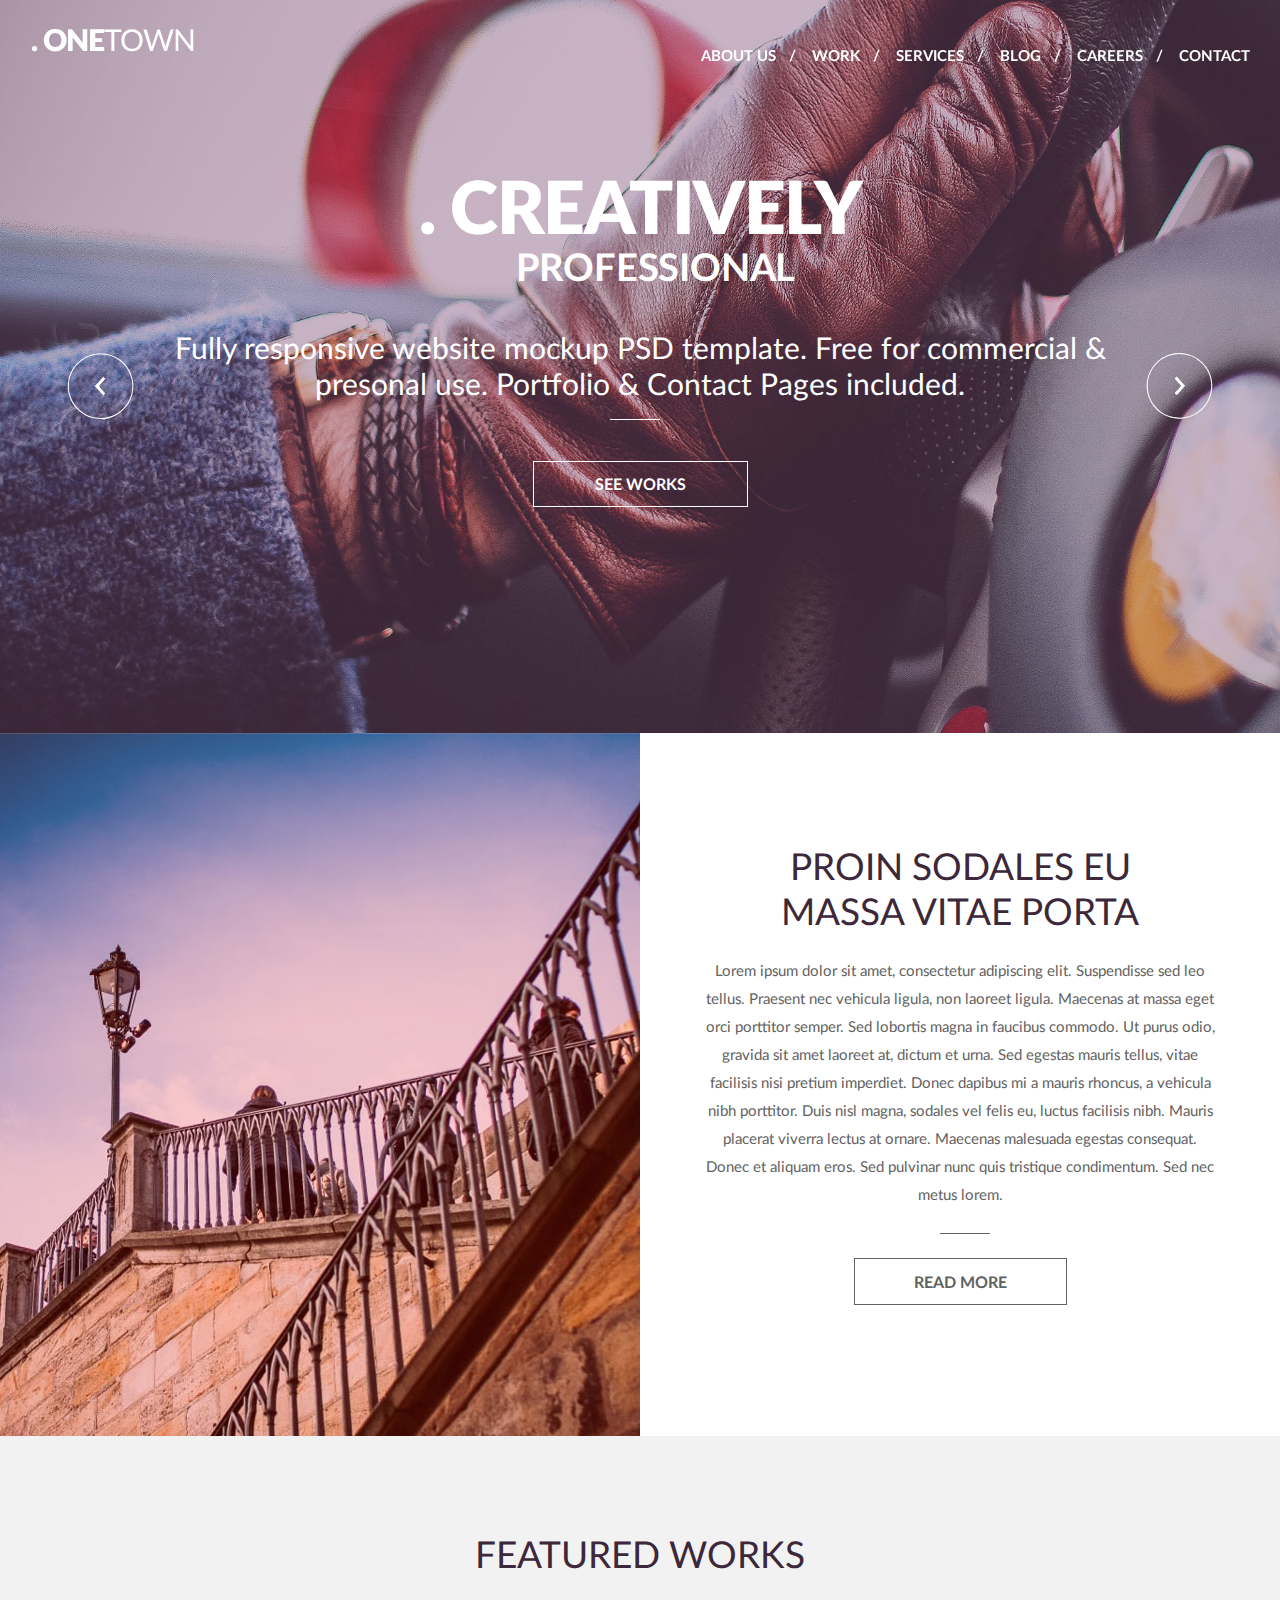
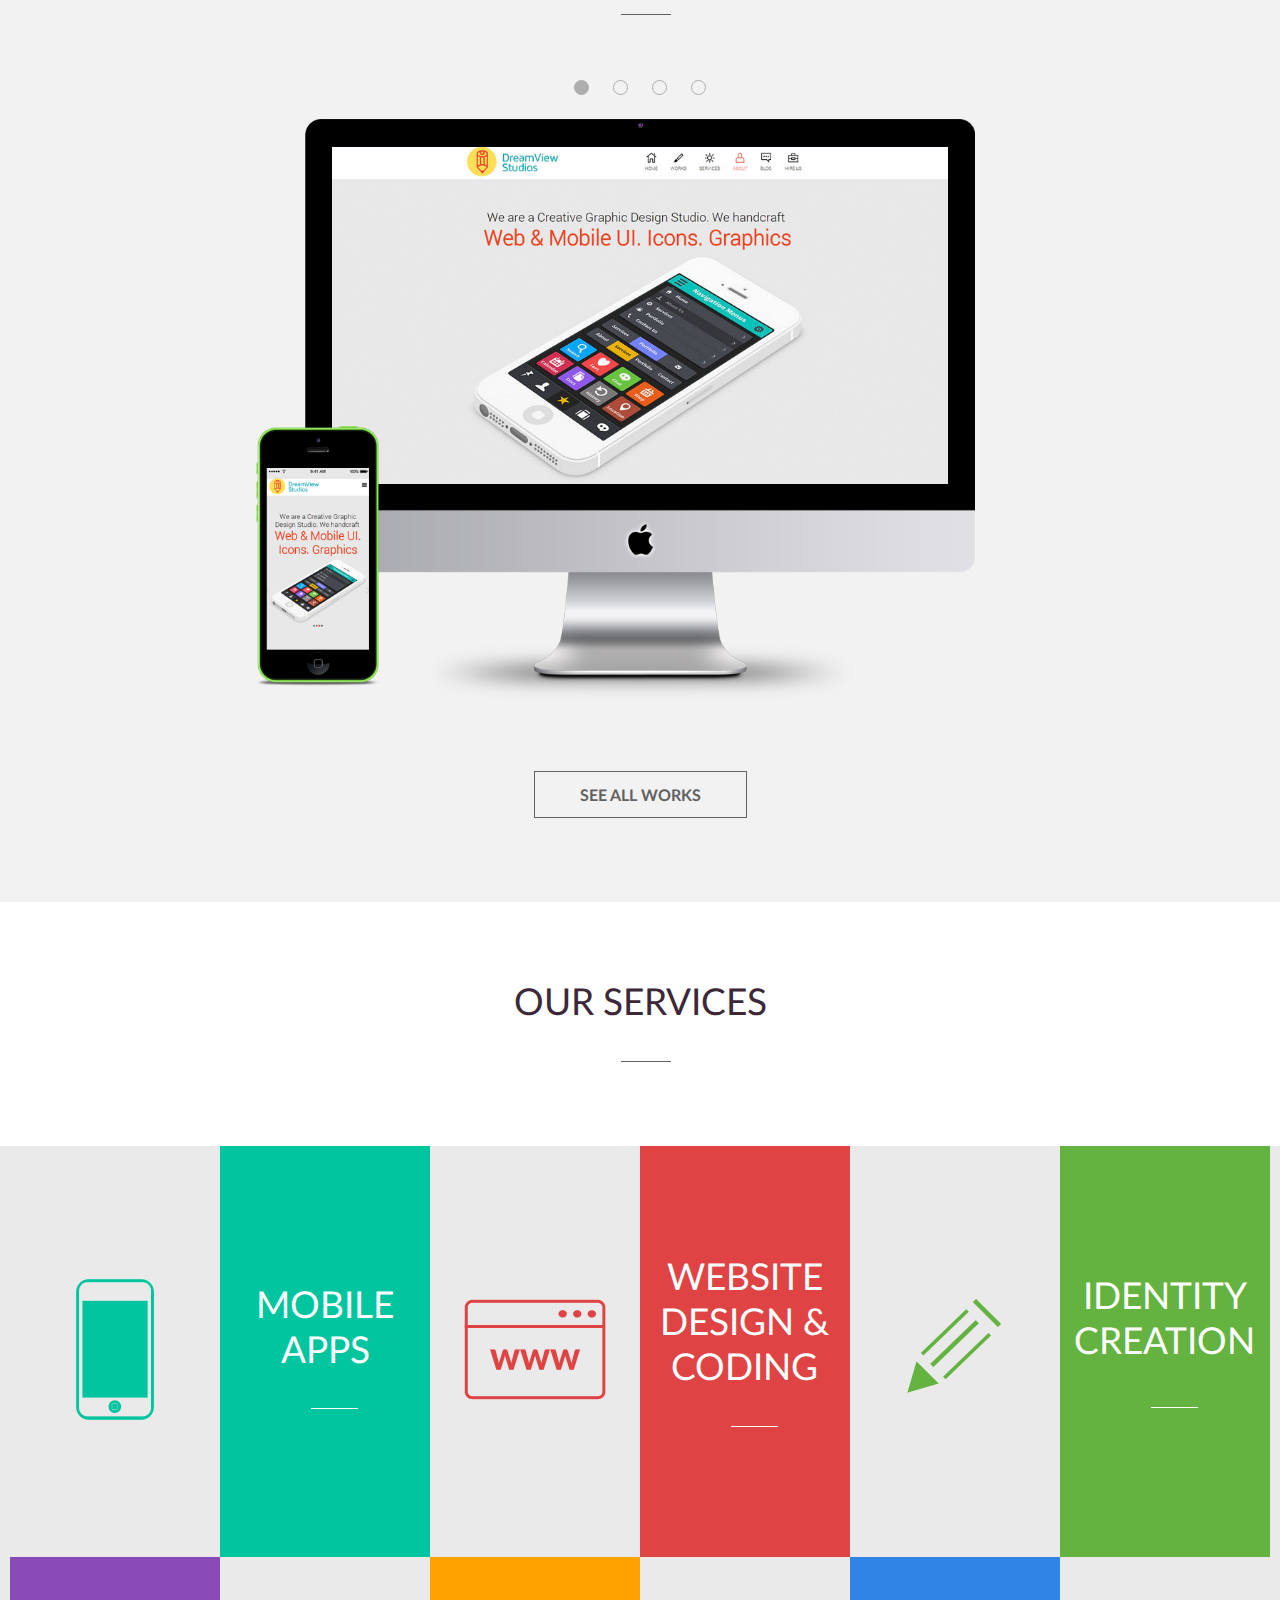
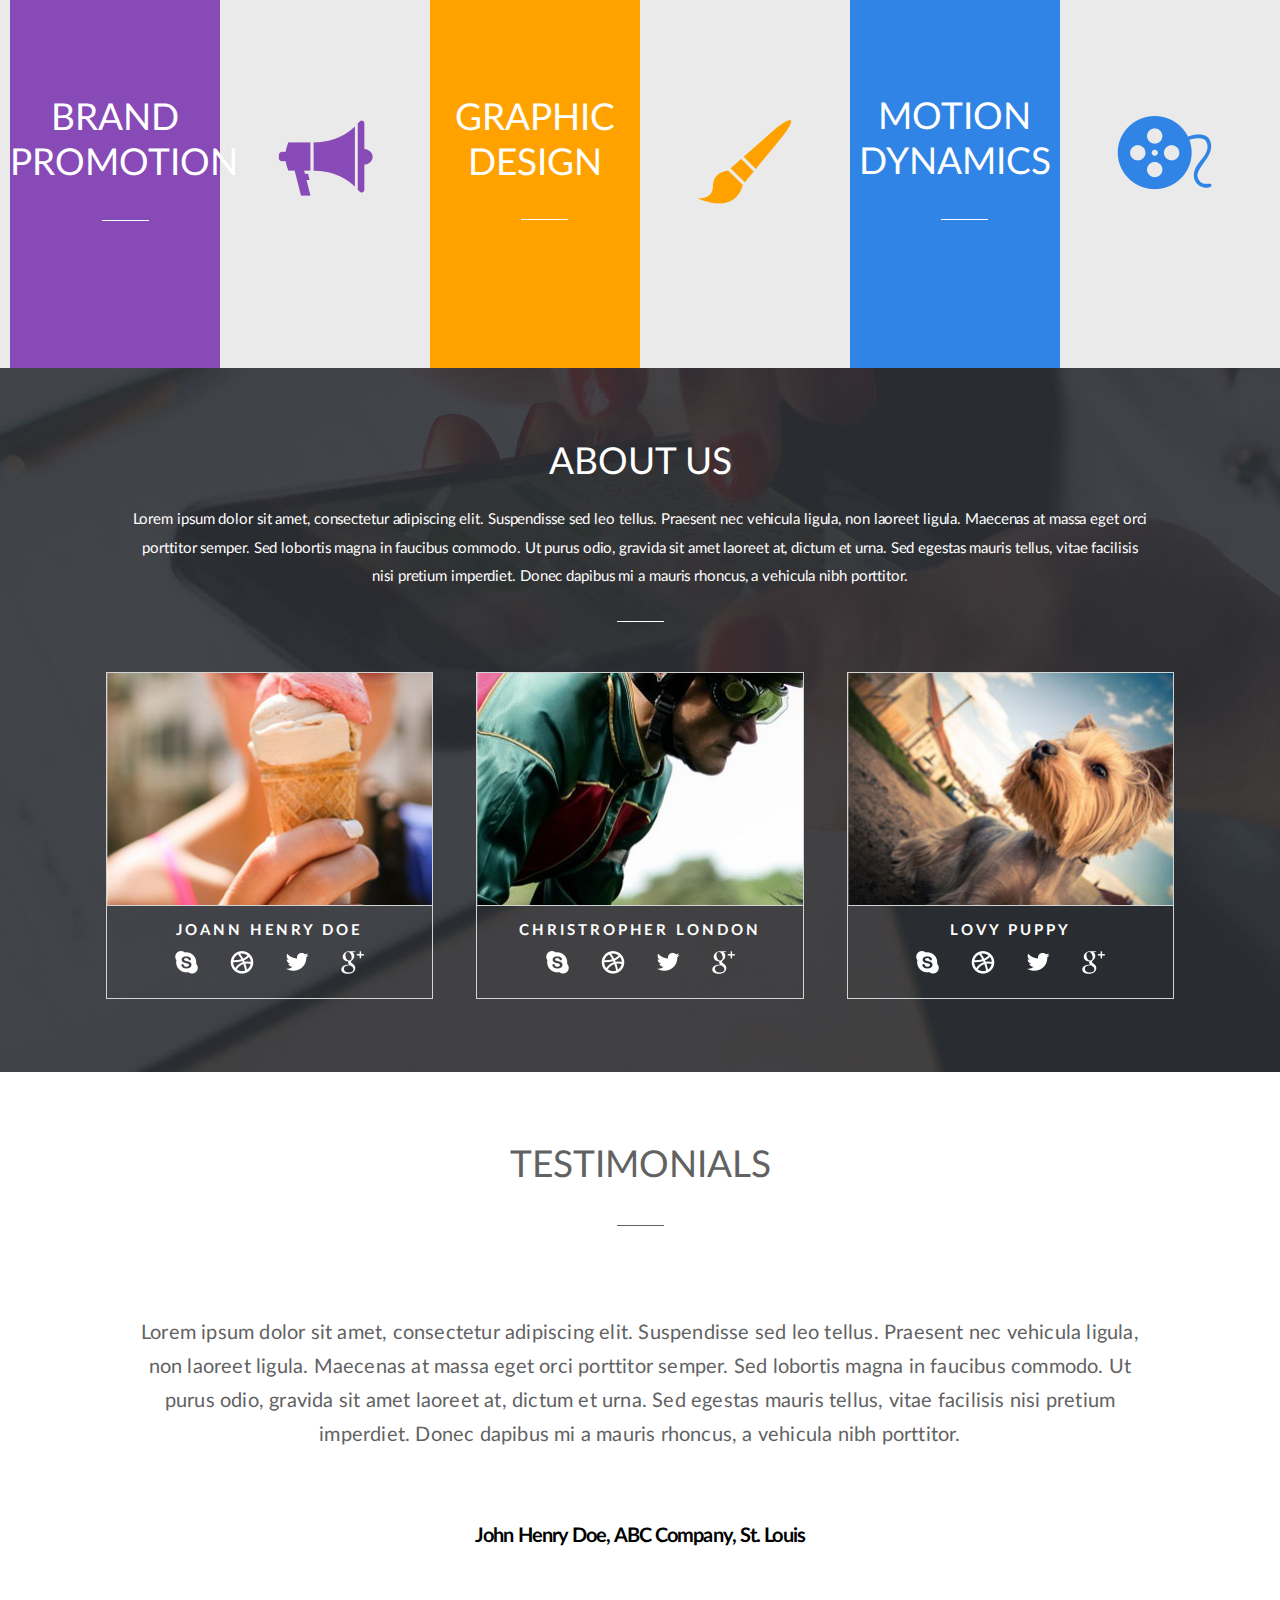
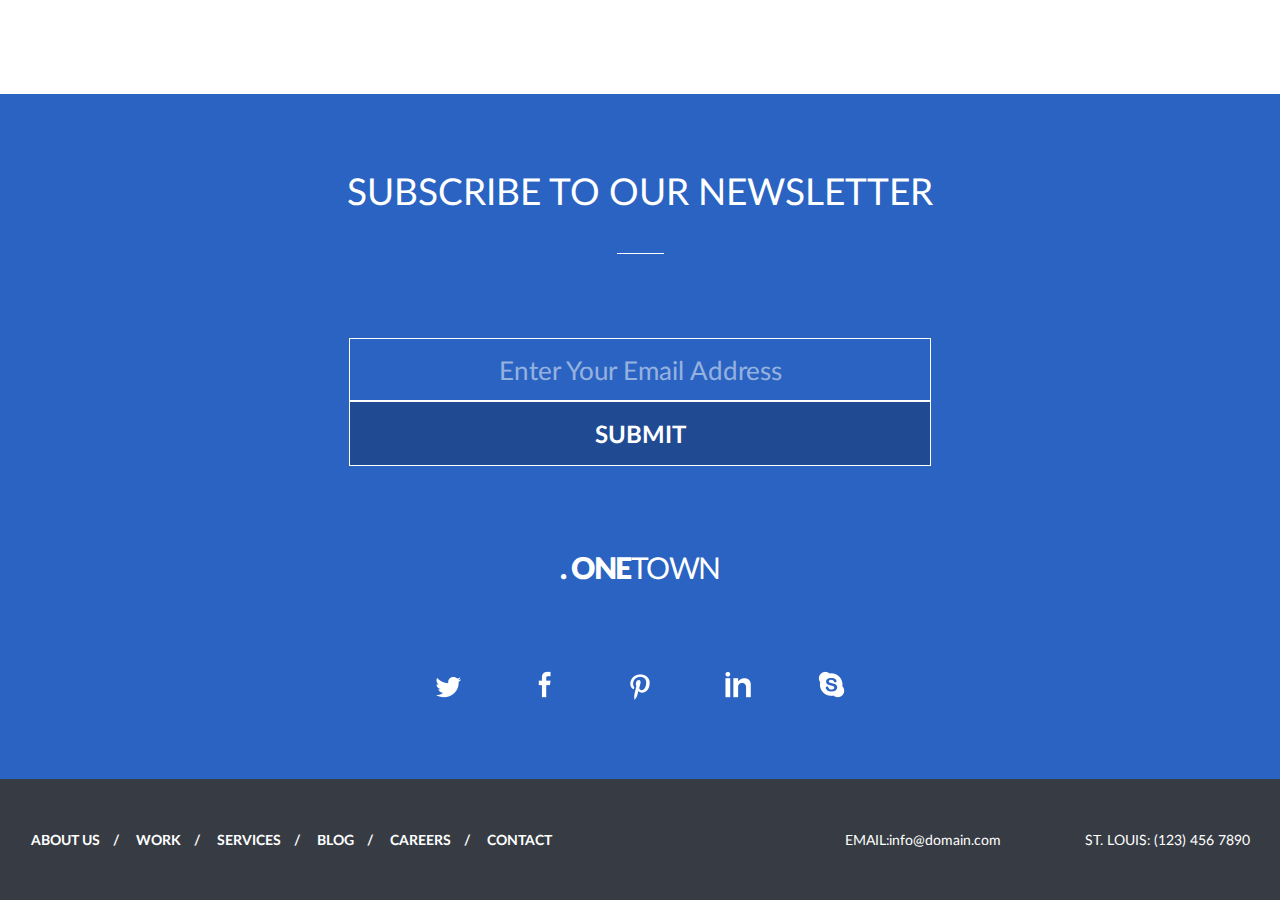
==== creatively/index.html @ 7069fbe6 "first commit" ====
<!DOCTYPE html>
<html lang="en">
<head>
	<meta charset="UTF-8">
	<title>Respy</title>
	<link rel="shortcut icon" href="favicon.ico" type="image/x-icon">
	<meta name="viewport" content="width=device-width">
	<link rel="stylesheet" href="css/style.css">
	<script type="text/javascript" src="js/jquery-2.1.3.min.js"></script>
	<script type="text/javascript" src="js/jquery.flexslider-min.js"></script>
	<script type="text/javascript" src="js/main.js"></script>
</head>
<body>
	<div class="wrapper">
		<!--==============HEADER===============-->
		<div class="header-holder">
			<div class="header-wrapper">
				<header>
					<div class="logo">
						<h1>
							<a href="index.html"><span>. one</span>town</a>
						</h1>
					</div>
					<div class="burger-btn-holder">
						<div class="burger-btn">
							
						</div>
					</div>
					<div class="main-menu">
						<ul>
							<li><a href="#">about us</a></li>
							<li><a class="work" href="#">work</a></li>
							<li><a class="service" href="#">services</a></li>
							<li><a class="blog" href="#">blog</a></li>
							<li><a class="career" href="#">careers</a></li>
							<li><a class="contact" href="#">contact</a></li>
						</ul>
					</div>
				</header>
			</div>
			<!--=============CAROUSEL-HEAD================-->
			<div class="carousel-head">
				<ul class="slides">
					<li>
						<div class="holder">
							<div class="img-holder">
								<img src="images/head-img.jpg" alt="head-img">
							</div>
							<div class="text-wrapper">
								<div class="text-holder">
									<div class="title">
										<h2>. creatively</h2>
										<span>professional</span>
									</div>
									<div class="description">
										<p>Fully responsive website mockup PSD template. Free for commercial &amp; presonal use.  Portfolio &amp; Contact Pages included.</p>
									</div>
									<a href="#">see works</a>
								</div>
							</div>
						</div>
					</li>
					<li>
						<div class="holder">
							<div class="img-holder">
								<img src="images/head-img2.jpg" alt="head-img2">
							</div>
							<div class="text-wrapper">
								<div class="text-holder">
									<div class="title">
										<h2>. creatively</h2>
										<span>professional</span>
									</div>
									<div class="description">
										<p>Fully responsive website mockup PSD template. Free for commercial &amp; presonal use.  Portfolio &amp; Contact Pages included.</p>
									</div>
									<a href="#">see works</a>
								</div>
							</div>
						</div>
					</li>
					<li>
						<div class="holder">
							<div class="img-holder">
								<img src="images/head-img3.jpg" alt="head-img3">
							</div>
							<div class="text-wrapper">
								<div class="text-holder">
									<div class="title">
										<h2>. creatively</h2>
										<span>professional</span>
									</div>
									<div class="description">
										<p>Fully responsive website mockup PSD template. Free for commercial &amp; presonal use.  Portfolio &amp; Contact Pages included.</p>
									</div>
									<a href="#">see works</a>
								</div>
							</div>
						</div>
					</li>
				</ul>
			</div>
		</div>
		<!--===================BLOCK==================-->
		<div class="block">
			<div class="img-holder">
				<img src="images/img1.jpg" alt="img1">
			</div>
			<div class="text">
				<h3>Proin sodales eu massa vitae porta</h3>
				<p>Lorem ipsum dolor sit amet, consectetur adipiscing elit. Suspendisse sed leo tellus. Praesent nec vehicula ligula, non laoreet ligula. Maecenas at massa eget orci porttitor semper. Sed lobortis magna in faucibus commodo. Ut purus odio, gravida sit amet laoreet at, dictum et urna. Sed egestas mauris tellus, vitae facilisis nisi pretium imperdiet. Donec dapibus mi a mauris rhoncus, a vehicula nibh porttitor. Duis nisl magna, sodales vel felis eu, luctus facilisis nibh. Mauris placerat viverra lectus at ornare. Maecenas malesuada egestas consequat. Donec et aliquam eros. Sed pulvinar nunc quis tristique condimentum. Sed nec metus lorem.</p>
				<a href="#">read more</a>
			</div>
		</div>
		<!--===================CAROUSEL-MONITOR==================-->
		<div class="carousel-monitor-holder">
			<h3>featured works</h3>
			<div class="monitor-holder">
				<div class="img-holder">
					<img src="images/monitor.png" alt="monitor">
				</div>
				<div class="carousel-monitor">
					<ul class="slides">
						<li><a href="#"><img src="images/phone.jpg" alt="phone"></a></li>
						<li><a href="#"><img src="images/phone2.jpg" alt="phone2"></a></li>
						<li><a href="#"><img src="images/phone3.jpg" alt="phone3"></a></li>
						<li><a href="#"><img src="images/phone4.jpg" alt="phone4"></a></li>
					</ul>
				</div>
			</div>
			<a href="#">see all works</a>
		</div>
		<!--===================SERVICES==================-->
		<div class="services">
			<h3>our services</h3>
			<div class="services-1">
				<ul>
					<li>
						<a href="#"><img src="images/tel-picture.png" alt="tel-picture"></a>
					</li>
					<li class="apps">
						<a href="#"><span>Mobile <br/>apps</span></a>
					</li>
					<li>
						<a href="#"><img src="images/www.png" alt="www"></a>
					</li>
					<li class="coding">
						<a href="#"><span>website design &amp; coding</span></a>
					</li>
					<li>
						<a href="#"><img src="images/pencil.png" alt="pencil"></a>
					</li>
					<li class="creation">
						<a href="#"><span>Identity creation</span></a>
					</li>
				</ul>
			</div>
			<div class="services-2">
				<ul>
					<li class="promotion">
						<a href="#"><span>Brand promotion</span></a>
					</li>
					<li>
						<a href="#"><img src="images/speaker.png" alt="speaker"></a>
					</li>
					<li class="design">
						<a href="#"><span>graphic design</span></a>
					</li>
					<li>
						<a href="#"><img src="images/brush.png" alt="brush"></a>
					</li>
					<li class="dynamics">
						<a href="#"><span>motion dynamics</span></a>
					</li>
					<li>
						<a class="movi" href="#"><img src="images/movi.png" alt="movi"></a>
					</li>					
				</ul>
			</div>
		</div>
		<!--===================ABOUT US==================-->
		<div class="about-us">
			<div class="about-us-holder">
				<h3>About us</h3>
				<p>Lorem ipsum dolor sit amet, consectetur adipiscing elit. Suspendisse sed leo tellus. Praesent nec vehicula ligula, non laoreet ligula. Maecenas at massa eget orci porttitor semper. Sed lobortis magna in faucibus commodo. Ut purus odio, gravida sit amet laoreet at, dictum et urna. Sed egestas mauris tellus, vitae facilisis nisi pretium imperdiet. Donec dapibus mi a mauris rhoncus, a vehicula nibh porttitor. </p>
				<div class="images">
					<ul>
						<li>
							<div class="img-holder">
								<img src="images/icecream.jpg" alt="icecream">
							</div>
							<h4>joann henry doe</h4>
							<div class="social-icons">
								<ul>
									<li><a class="skype" href="#">skype</a></li>
									<li><a class="drib" href="#">drib</a></li>
									<li><a class="twit" href="#">twit</a></li>
									<li><a class="google" href="#">google</a></li>
								</ul>
							</div>
						</li>
						<li>
							<div class="img-holder">
								<img src="images/glass.jpg" alt="glass">
							</div>
							<h4>Christropher london</h4>
							<div class="social-icons">
								<ul>
									<li><a class="skype" href="#">skype</a></li>
									<li><a class="drib" href="#">drib</a></li>
									<li><a class="twit" href="#">twit</a></li>
									<li><a class="google" href="#">google</a></li>
								</ul>
							</div>
						</li>
						<li>
							<div class="img-holder">
								<img src="images/dog.jpg" alt="dog">
							</div>
							<h4>lovy puppy</h4>
							<div class="social-icons">
								<ul>
									<li><a class="skype" href="#">skype</a></li>
									<li><a class="drib" href="#">drib</a></li>
									<li><a class="twit" href="#">twit</a></li>
									<li><a class="google" href="#">google</a></li>
								</ul>
							</div>
						</li>
					</ul>
				</div>
			</div>
		</div>
		<!--===================TESTIMONIALS==================-->
		<div class="testimonials">
			<h3>testimonials</h3>
			<p>Lorem ipsum dolor sit amet, consectetur adipiscing elit. Suspendisse sed leo tellus. Praesent nec vehicula ligula, non laoreet ligula. Maecenas at massa eget orci porttitor semper. Sed lobortis magna in faucibus commodo. Ut purus odio, gravida sit amet laoreet at, dictum et urna. Sed egestas mauris tellus, vitae facilisis nisi pretium imperdiet. Donec dapibus mi a mauris rhoncus, a vehicula nibh porttitor. </p>
			<address>John Henry Doe, ABC Company, St. Louis</address>
		</div>
		<!--===================NEWSLETTER==================-->
		<div class="newsletter">
			<div class="newsletter-holder">
				<h3>subscribe to our newsletter</h3>
				<div class="form-holder">
					<form id="form_1" action="#">
						<fieldset>
							<input type="email" placeholder="Enter your email address">
							<button type="submit">Submit</button>
						</fieldset>
					</form>
				</div>
				<h2><a href="#">. one<span>Town</span></a></h2>
				<div class="social">
					<ul>
						<li><a class="twit" href="#">twit</a></li>
						<li><a class="fb" href="#">fb</a></li>
						<li><a class="instagram" href="#">instagram</a></li>
						<li><a class="in" href="#">in</a></li>
						<li><a class="skype" href="#">skype</a></li>
					</ul>
				</div>
			</div>
		</div>
		<!--===================FOOTER==================-->
		<footer>
			<div class="footer-holder">
				<div class="footer-menu">
					<ul>
						<li><a href="#">about us</a></li>
						<li><a href="#">work</a></li>
						<li><a href="#">services</a></li>
						<li><a href="#">blog</a></li>
						<li><a href="#">careers</a></li>
						<li><a href="#">contact</a></li>
					</ul>
				</div>
				<address>
					<span>email:</span><a href="mailto:info@domain.com">info@domain.com</a>
					<span>St. Louis:   (123)  456  7890</span>
				</address>
			</div>
		</footer>
		<div class="flex-go-to-top-holder">
			<div class="flex-go-to-top">
				
			</div>
		</div>
	</div>
</body>
</html>
---- creatively/css/style.css ----
@import url(reset.css);

@font-face {
	font-family: 'Lato-Regular';
	src: url('../fonts/Lato-Regular.eot');
	src: local('☺'), url('../fonts/Lato-Regular.woff') format('woff'), url('../fonts/Lato-Regular.ttf') format('truetype'), url('../fonts/Lato-Regular.svg') format('svg');
	font-weight: normal;
	font-style: normal;
}
@font-face {
	font-family: 'Lato-Black';
	src: url('../fonts/Lato-Black.eot');
	src: local('☺'), url('../fonts/Lato-Black.woff') format('woff'), url('../fonts/Lato-Black.ttf') format('truetype'), url('../fonts/Lato-Black.svg') format('svg');
	font-weight: normal;
	font-style: normal;
}
@font-face {
	font-family: 'Lato-Bold';
	src: url('../fonts/Lato-Bold.eot');
	src: local('☺'), url('../fonts/Lato-Bold.woff') format('woff'), url('../fonts/Lato-Bold.ttf') format('truetype'), url('../fonts/Lato-Bold.svg') format('svg');
	font-weight: normal;
	font-style: normal;
}
@font-face {
	font-family: 'icomoon';
	src:url('../fonts/icomoon.eot?juhn53');
	src:url('../fonts/icomoon.eot?#iefixjuhn53') format('embedded-opentype'),
		url('../fonts/icomoon.ttf?juhn53') format('truetype'),
		url('../fonts/icomoon.woff?juhn53') format('woff'),
		url('../fonts/icomoon.svg?juhn53#icomoon') format('svg');
	font-weight: normal;
	font-style: normal;
}

[class^="flex-"], [class*=" flex-"] {
	font-family: 'icomoon';
	speak: none;
	font-style: normal;
	font-weight: normal;
	font-variant: normal;
	text-transform: none;
	line-height: 1;
	text-decoration: none;

	/* Better Font Rendering =========== */
	-webkit-font-smoothing: antialiased;
	-moz-osx-font-smoothing: grayscale;
}

.wrapper{
	max-width: 1800px;
	margin: 0 auto;
}
/*=====================HEADER====================*/
.header-holder{
	position: relative;
}
.header-holder .header-wrapper{
	width: 100%;
	position: absolute;
	top: 0;
	left: 0;
	z-index: 10;
}
header{
	max-width: 1219px;
	margin: 0 auto;
	padding: 21px 0 0;
}
header .logo{
	float: left;
}
header:after,
.header-holder .carousel-head .holder .text-holder:after,
.header-holder .carousel-head .flex-direction-nav:after,
.wrapper > .block:after,
footer .footer-holder:after{
	content: '';
	display: block;
	clear: both;
}
header .logo h1 a{
	display: block;
	font: 30px 'Lato-Regular', Arial, sans-serif;
	color: #fff;
	text-decoration: none;
	text-transform: uppercase;
	letter-spacing: -0.9px;
}
header .logo h1 a span{
	font-family: 'Lato-Black';
}
header .burger-btn-holder{
	display: none;
}
header .main-menu{
	float: right;
	margin: 25px 0 0;
}
header .main-menu ul{
	font-size: 0;
	line-height: 0;
}
header .main-menu ul li{
	display: inline-block;
	vertical-align: top;
	position: relative;
	margin: 0 0 0 16px;
	overflow: hidden;
	height: 20px;
}
header .main-menu ul li:first-child{
	margin: 0;
}
header .main-menu ul li:after{
	content: '/';
	font: 15px 'Lato-Bold', Arial, sans-serif;
	color: #fff;
	margin-left: 13px;
}
header .main-menu ul li:last-child:after{
	content: '';
	margin-left: 0;
}
header .main-menu ul li a{
	display: inline-block;
	font: 15px 'Lato-Bold', Arial, sans-serif;
	color: #fff;
	text-transform: uppercase;
	text-decoration: none;
	position: relative;
}
header .main-menu ul li a:after{
	content: '';
	background: #fff;
	width: 76px;
	height: 2px;
	position: absolute;
	top: 100%;
	left: -76px;
	-webkit-transition: all .5s ease-in-out;
	-o-transition: all .5s ease-in-out;
	-moz-transition: all .5s ease-in-out;
	transition: all .5s ease-in-out;
}
header .main-menu ul li a.work:after{
	width: 48px;
	left: -48px;
}
header .main-menu ul li a.service:after{
	width: 68px;
	left: -68px;
}
header .main-menu ul li a.blog:after{
	width: 41px;
	left: -41px;
}
header .main-menu ul li a.career:after{
	width: 65px;
	left: -65px;
}
header .main-menu ul li a.contact:after{
	width: 72px;
	left: -72px;
}
header .main-menu ul li a:hover:after{
	left: 0;
}
/*============CAROUSEL-HEAD===============*/
.header-holder .carousel-head{
	font-size: 0;
	line-height: 0;
}
.header-holder .carousel-head .holder{
	position: relative;
}
.header-holder .carousel-head .holder .img-holder{
	width: 100%;
}
.header-holder .carousel-head .holder .img-holder img{
	width: 100%;
	height: auto;
}
.header-holder .carousel-head .flex-control-nav{
	display: none;
}
.header-holder .carousel-head .flex-direction-nav{
	position: absolute;
	top: 48%;
	left: 0;
	width: 100%;
}
.header-holder .carousel-head .flex-direction-nav li:first-child{
	float: left;
	margin-left: 5.2%;
}
.header-holder .carousel-head .flex-direction-nav li:last-child{
	float: right;
	margin-right: 5.2%;
}
.header-holder .carousel-head .flex-direction-nav li a{
	display: inline-block;
	width: 67px;
	height: 67px;
	position: relative;
}
.header-holder .carousel-head .flex-direction-nav li a.flex-prev:before {
	content: "\e601";
	position: absolute;
	top: 0;
	left: 0;
	font: 67px 'icomoon', arial, sans-serif;
	color: #fff;
}
.header-holder .carousel-head .flex-direction-nav li a.flex-next:before {
	content: "\e600";
	position: absolute;
	top: 0;
	left: 0;
	font: 67px 'icomoon', arial, sans-serif;
	color: #fff;
}
.header-holder .carousel-head .flex-direction-nav li a:hover{
	background: rgba(255, 255, 255, .3);
	border-radius: 50%;
}
.header-holder .carousel-head .holder .text-wrapper{
	position: absolute;
	bottom: 30.9%;
	left: 0;
	width: 100%;
}
.header-holder .carousel-head .holder .text-wrapper .text-holder{
	max-width: 1219px;
	margin: 0 auto;
	font-size: 0;
	line-height: 0;
}
.header-holder .carousel-head .holder .text-holder .title,
.header-holder .carousel-head .holder .text-holder .description{
	width: 49%;
	display: inline-block;
	vertical-align: middle;
}
.header-holder .carousel-head .holder .text-holder .title h2{
	font: 73px 'Lato-Black', Arial, sans-serif;
	color: #fff;
	text-transform: uppercase;
	letter-spacing: -1.5px;
	line-height: 74px;
}
.header-holder .carousel-head .holder .text-holder .title span{
	font: 38px 'Lato-Bold', Arial, sans-serif;
	color: #fff;
	text-transform: uppercase;
	margin: 0 0 0 31px;
  	letter-spacing: -0.2px;
}
.header-holder .carousel-head .holder .text-holder .description p{
	font: 30px 'Lato-Regular', Arial, sans-serif;
	color: #fff;
	text-align: center;
	position: relative;
	width: 92%;
  	margin: 0 auto;
}
.header-holder .carousel-head .holder .text-holder .description p:after{
	content: '';
	background: url(../images/line.jpg) repeat-x 0 0;
	width: 50px;
	height: 1px;
	position: absolute;
  	top: 125.5%;
  	left: 47%;
}
.header-holder .carousel-head .holder .text-holder>a{
	font: 16px 'Lato-Bold', Arial, sans-serif;
	color: #fff;
	text-transform: uppercase;
	text-decoration: none;
	display: inline-block;
	line-height: 44px;
	border: 1px solid #fff;
	padding: 0 61px;
  	-webkit-transition: all .5s ease-in-out;
	-o-transition: all .5s ease-in-out;
	-moz-transition: all .5s ease-in-out;
	transition: all .5s ease-in-out;
  	float: right;
  	margin: 70px 16.1% 0 0;
}
.header-holder .carousel-head .holder .text-holder>a:hover{
	background: rgba(255, 255, 255, 1);
	color: #000;
}
/*=========================BLOCK==========================*/
.wrapper > .block{
	font-size: 0;
	line-height: 0;
}
.wrapper > .block .img-holder{
	float: left;
	width: 50%;
	overflow: hidden;
}
.wrapper > .block .img-holder img{
	width: 100%;
	height: auto;
}
.wrapper > .block .text{
	float: left;
	width: 40%;
	text-align: center;
	margin: 140px 5% 0;
}
.wrapper > .block .text h3{
	font: 37px 'Lato-Regular', Arial, sans-serif;
	color: #3c2839;
	text-transform: uppercase;
	padding: 0 10% 23px;
}
.wrapper > .block .text p{
	font: 15px 'Lato-Regular', Arial, sans-serif;
	color: #626262;
	line-height: 28px;
	position: relative;
	margin: 0 0 120px;
}
.wrapper > .block .text p:after{
	content: '';
  	background: url(../images/line1.jpg) repeat-x 0 0;
  	width: 50px;
  	height: 1px;
  	position: absolute;
  	top: 141.5%;
  	left: 47%;
}
.wrapper > .block .text > a{
	font: 16px 'Lato-Bold', Arial, sans-serif;
	color: #626262;
	text-transform: uppercase;
	text-decoration: none;
	display: inline-block;
	line-height: 45px;
	border: 1px solid #626262;
	padding: 0 59px;
  	-webkit-transition: all .5s ease-in-out;
	-o-transition: all .5s ease-in-out;
	-moz-transition: all .5s ease-in-out;
	transition: all .5s ease-in-out;
}
.wrapper > .block .text > a:hover{
	background: rgba(98, 98, 98, 1);
	color: #fff;
}
/*=========================CAROUSEL-MONITOR==========================*/
.carousel-monitor-holder{
	background: #f2f2f2;
	text-align: center;
	padding: 95px 0 84px;
	font-size: 0;
	line-height: 0;
}
.carousel-monitor-holder > h3{
	font: 37px 'Lato-Regular', Arial, sans-serif;
	color: #3c2839;
	text-transform: uppercase;
	position: relative;
	margin: 0 0 143px;
}
.carousel-monitor-holder > h3:after{
	content: '';
  	background: url(../images/line1.jpg) repeat-x 0 0;
  	width: 50px;
  	height: 1px;
  	position: absolute;
  	top: 185%;
  	left: 48.5%;
}
.carousel-monitor-holder .monitor-holder{
	position: relative;
	width: 52.4%;
	margin: 0 auto 68px;
}
.carousel-monitor-holder .monitor-holder .img-holder{
	width: 100%;
}
.carousel-monitor-holder .monitor-holder .img-holder:before{
	content: '';
	background: url(../images/tel2.png) no-repeat 0 0;
	background-size: 100%;
	width: 18.3%;
	height: 366px;
	position: absolute;
	top: 52.5%;
  	left: -7.2%;
  	z-index: 10;
}
.carousel-monitor-holder .monitor-holder .img-holder img{
	width: 100%;
	height: auto;
}
.carousel-monitor-holder .monitor-holder .carousel-monitor{
	position: absolute;
	top: 4.8%;
	left: 0;
	padding: 0 4.1%;
}
.carousel-monitor-holder .monitor-holder .carousel-monitor .slides li{
	width: 100%;
}
.carousel-monitor-holder .monitor-holder .carousel-monitor .slides li a{
	display: inline-block;
}
.carousel-monitor-holder .monitor-holder .carousel-monitor .slides li a img{
	width: 100%;
}
.carousel-monitor-holder .monitor-holder .carousel-monitor .flex-control-nav{
	position: absolute;
	bottom: 115.4%;
	left: 0;
	width: 100%;
}
.carousel-monitor-holder .monitor-holder .carousel-monitor .flex-control-nav li{
	display: inline-block;
	vertical-align: top;
	margin: 0 12px;
}
.carousel-monitor-holder .monitor-holder .carousel-monitor .flex-control-nav li a{
	display: inline-block;
	width: 13px;
	height: 13px;
	border: 1px solid #aeaeae;
	border-radius: 50%;
	cursor: pointer;
}
.carousel-monitor-holder .monitor-holder .carousel-monitor .flex-control-nav li a:hover,
.carousel-monitor-holder .monitor-holder .carousel-monitor .flex-control-nav li a.flex-active{
	background: #aeaeae;
}
.carousel-monitor-holder > a{
	font: 16px 'Lato-Bold', Arial, sans-serif;
  	color: #626262;
  	text-transform: uppercase;
  	text-decoration: none;
  	display: inline-block;
  	line-height: 45px;
  	border: 1px solid #626262;
  	padding: 0 45px;
  	-webkit-transition: all .5s ease-in-out;
	-o-transition: all .5s ease-in-out;
	-moz-transition: all .5s ease-in-out;
	transition: all .5s ease-in-out;
}
.carousel-monitor-holder > a:hover{
	background: rgba(98, 98, 98, 1);
  	color: #fff;
}
/*=========================SERVICES==========================*/
.services{
	padding: 76px 0 0;
	text-align: center;
}
.services h3{
	font: 37px 'Lato-Regular', Arial, sans-serif;
  	color: #3c2839;
  	text-transform: uppercase;
  	position: relative;
  	margin: 0 0 123px;
  	text-align: center;
}
.services h3:after{
	content: '';
  	background: url(../images/line1.jpg) repeat-x 0 0;
  	width: 50px;
  	height: 1px;
  	position: absolute;
  	top: 185%;
  	left: 48.5%;
}
.services .services-1,
.services .services-2{
	background: #eaeaea;
	font-size: 0;
	line-height: 0;
}
.services .services-1 ul li{
	display: inline-block;
	vertical-align: top;
	text-align: center;
	width: 16.4%;
	padding: 133px 0 0;
}
.services .services-1 ul li a{
	display: inline-block;
	text-align: center;
	text-decoration: none;
}
.services .services-1 ul li:nth-child(3) a,
.services .services-1 ul li:nth-child(5) a{
	margin: 20px 0 0;
}
.services .services-1 ul li a span{
	font: 37px 'Lato-Regular', Arial, sans-serif;
  	color: #fff;
  	text-transform: uppercase;
  	position: relative;
  	text-align: center;
  	display: block;
}
.services .services-1 ul li a span:after{
	content: '';
	background: url(../images/line.jpg) repeat-x 0 0;
	width: 47px;
	height: 1px;
	position: absolute;
	top: 141%;
	left: 43.5%;
}
.services .services-1 ul li.coding a span:after{
	position: absolute;
	top: 128%;
	left: 43.5%;
}
.services .services-1 ul li.creation a span:after{
	position: absolute;
	top: 150%;
	left: 43.5%;
}
.services .services-1 ul li:nth-child(odd) a img{
	-webkit-transition: all .5s ease-in-out;
	-o-transition: all .5s ease-in-out;
	-moz-transition: all .5s ease-in-out;
	transition: all .5s ease-in-out;
}
.services .services-1 ul li:nth-child(odd) a img:hover{
	-webkit-transform: rotateY(180deg);
	-o-transform: rotateY(180deg);
	-moz-transform: rotateY(180deg);
	-ms-transform: rotateY(180deg);
}
.services .services-1 ul li:nth-child(even){
	position: relative;
}
.services .services-1 ul li.apps{
	background: #00c59e;
	padding: 0;
}
.services .services-1 ul li.coding{
	background: #df4343;
	padding: 0;
}
.services .services-1 ul li.creation{
	background: #64b341;
	padding: 0;
}
.services .services-1 ul li.apps a{
	display: block;
	padding: 135px 0 186px;
}
.services .services-1 ul li.coding a{
	display: block;
	padding: 107px 0 169px;
}
.services .services-1 ul li.creation a{
	display: block;
	padding: 126px 0 195px;
}
.services .services-2 ul li{
	display: inline-block;
	vertical-align: top;
	text-align: center;
	width: 16.4%;
	padding: 133px 0 0;
}
.services .services-2 ul li a{
	display: inline-block;
	text-align: center;
	text-decoration: none;
}
.services .services-2 ul li:nth-child(2) a,
.services .services-2 ul li:nth-child(4) a{
	margin: 30px 0 0;
}
.services .services-2 ul li a span{
	font: 37px 'Lato-Regular', Arial, sans-serif;
  	color: #fff;
  	text-transform: uppercase;
  	position: relative;
  	text-align: center;
  	display: block;
}
.services .services-2 ul li a span:after{
	content: '';
	background: url(../images/line.jpg) repeat-x 0 0;
	width: 47px;
	height: 1px;
	position: absolute;
	top: 141%;
	left: 43.5%;
}
.services .services-2 ul li.design a span:after{
	position: absolute;
	top: 140%;
	left: 43.5%;
}
.services .services-2 ul li.dynamics a span:after{
	position: absolute;
	top: 141%;
	left: 43.5%;
}
.services .services-2 ul li:nth-child(even) a img{
	-webkit-transition: all .5s ease-in-out;
	-o-transition: all .5s ease-in-out;
	-moz-transition: all .5s ease-in-out;
	transition: all .5s ease-in-out;
}
.services .services-2 ul li:nth-child(even) a img:hover{
	-webkit-transform: rotateY(180deg);
	-o-transform: rotateY(180deg);
	-moz-transform: rotateY(180deg);
	-ms-transform: rotateY(180deg);
}
.services .services-2 ul li:nth-child(odd){
	position: relative;
}
.services .services-2 ul li.promotion{
	background: #874ab6;
	padding: 0;
}
.services .services-2 ul li.design{
	background: #ffa200;
	padding: 0;
}
.services .services-2 ul li.dynamics{
	background: #2f84e5;
	padding: 0;
}
.services .services-2 ul li.promotion a{
	display: block;
	padding: 136px 0 185px;
}
.services .services-2 ul li.design a{
	display: block;
	padding: 136px 0 185px;
}
.services .services-2 ul li.dynamics a{
	display: block;
	padding: 135px 0 186px;
}
.services .services-2 ul li a.movi{
	margin: 26px 0 0;
}
/*=========================ABOUT US==========================*/
.about-us{
	background: url(../images/shade.jpg) no-repeat 0 0;
	padding: 69px 0 73px;
	background-size: cover;
}
.about-us .about-us-holder{
	max-width: 1219px;
	margin: 0 auto;
}
.about-us .about-us-holder h3{
	font: 37px 'Lato-Regular', Arial, sans-serif;
  	color: #fff;
  	text-transform: uppercase;
  	position: relative;
  	margin: 0 0 22px;
  	text-align: center;
}
.about-us .about-us-holder > p{
	font: 15px 'Lato-Regular', Arial, sans-serif;
  	color: #fff;
  	text-align: center;
  	padding: 0 100px;
  	line-height: 1.9;
  	letter-spacing: -0.1px;
  	position: relative;
  	margin: 0 0 82px;
}
.about-us .about-us-holder > p:after{
	content: '';
	background: url(../images/line.jpg) repeat-x 0 0;
	width: 47px;
	height: 1px;
	position: absolute;
	top: 137%;
	left: 48.1%;
}
.about-us .about-us-holder .images{
	margin: 0 0 0;
}
.about-us .about-us-holder .images > ul{
	font-size: 0;
	line-height: 0;
	text-align: center;
}
.about-us .about-us-holder .images > ul > li{
	display: inline-block;
	vertical-align: top;
	width: 26.7%;
	border: 1px solid #d2d3d4;
}
.about-us .about-us-holder .images > ul > li:nth-child(2){
	margin: 0 43px;
}
.about-us .about-us-holder .images > ul > li .img-holder{
	width: 100%;
	border-bottom: 1px solid #d2d3d4;
	margin: 0 0 14px;
}
.about-us .about-us-holder .images > ul > li .img-holder img{
	width: 100%;
	height: auto;
}
.about-us .about-us-holder .images > ul > li h4{
	font: 15px 'Lato-Bold', Arial, sans-serif;
  	color: #fff;
  	text-transform: uppercase;
  	letter-spacing: 2.9px;
  	margin: 0 0 13px;
}
.about-us .about-us-holder .images > ul > li .social-icons{
	margin: 0 0 24px;
}
.about-us .about-us-holder .images > ul > li .social-icons ul li{
	display: inline-block;
	vertical-align: top;
	margin: 0 16px;
}
.about-us .about-us-holder .images > ul > li .social-icons ul li a.skype{
	display: inline-block;
	width: 23px;
	height: 23px;
	text-indent: -9999px;
	background: url(../images/sprite.png) no-repeat 0 -4px;
	-webkit-transition: all .5s ease-in-out;
	-o-transition: all .5s ease-in-out;
	-moz-transition: all .5s ease-in-out;
	transition: all .5s ease-in-out;
}
.about-us .about-us-holder .images > ul > li .social-icons ul li a.drib{
	display: inline-block;
	width: 24px;
	height: 23px;
	text-indent: -9999px;
	background: url(../images/sprite.png) no-repeat -52px -3px;
	-webkit-transition: all .5s ease-in-out;
	-o-transition: all .5s ease-in-out;
	-moz-transition: all .5s ease-in-out;
	transition: all .5s ease-in-out;
}
.about-us .about-us-holder .images > ul > li .social-icons ul li a.twit{
	display: inline-block;
	width: 23px;
	height: 23px;
	text-indent: -9999px;
	background: url(../images/sprite.png) no-repeat -109px -4px;
	-webkit-transition: all .5s ease-in-out;
	-o-transition: all .5s ease-in-out;
	-moz-transition: all .5s ease-in-out;
	transition: all .5s ease-in-out;
}
.about-us .about-us-holder .images > ul > li .social-icons ul li a.google{
	display: inline-block;
	width: 23px;
	height: 23px;
	text-indent: -9999px;
	background: url(../images/sprite.png) no-repeat -164px 0;
	-webkit-transition: all .5s ease-in-out;
	-o-transition: all .5s ease-in-out;
	-moz-transition: all .5s ease-in-out;
	transition: all .5s ease-in-out;
}
.about-us .about-us-holder .images > ul > li .social-icons ul li a:hover{
	-webkit-transform: scale(1.5, 1.5);
	-o-transform: scale(1.5, 1.5);
	-moz-transform: scale(1.5, 1.5);
	-ms-transform: scale(1.5, 1.5);
}
/*=========================TESTIMONIALS==========================*/
.testimonials{
	max-width: 1219px;
	margin: 0 auto;
	padding: 68px 0 148px;
}
.testimonials h3{
	font: 37px 'Lato-Regular', Arial, sans-serif;
  	color: #626262;
  	text-transform: uppercase;
  	position: relative;
  	margin: 0 0 129px;
  	text-align: center;
}
.testimonials h3:after{
	content: '';
  	background: url(../images/line1.jpg) repeat-x 0 0;
  	width: 47px;
  	height: 1px;
  	position: absolute;
  	top: 188%;
  	left: 48.1%;
}
.testimonials p{
	font: 20px 'Lato-Regular', Arial, sans-serif;
  	color: #626262;
  	text-align: center;
  	line-height: 1.7;
  	margin: 0 96px 72px;
  	letter-spacing: .2px;
}
.testimonials address{
	font: 20px 'Lato-Bold', Arial, sans-serif;
  	color: #000;
  	text-align: center;
  	letter-spacing: -0.9px;
}
/*=========================NEWSLETTER==========================*/
.newsletter{
	background: #2a63c1;
	padding: 74px 0 63px;
}
.newsletter .newsletter-holder{
	max-width: 1219px;
	margin: 0 auto;
}
.newsletter .newsletter-holder h3{
	font: 37px 'Lato-Regular', Arial, sans-serif;
  	color: #fff;
  	text-transform: uppercase;
  	position: relative;
  	margin: 0 0 125px;
  	text-align: center;
}
.newsletter .newsletter-holder h3:after{
	content: '';
  	background: url(../images/line.jpg) repeat-x 0 0;
  	width: 47px;
  	height: 1px;
  	position: absolute;
  	top: 188%;
  	left: 48.1%;
}
.newsletter .newsletter-holder .form-holder{
	margin: 0 auto 83px;
	width: 610px;
	text-align: center;
}
.newsletter .newsletter-holder .form-holder #form_1 input{
	font: 26px 'Lato-Regular', Arial, sans-serif;
  	color: #fff;
	width: 560px;
	height: 61px;
	border: 1px solid #fff;
	background: none;
	text-transform: capitalize;
	text-align: center;
	padding: 0 10px;
}
input { 
   text-align:center;
}
::-webkit-input-placeholder {
   text-align:center;
}
:-moz-placeholder { /* Firefox 18- */
   text-align:center;  
}
::-moz-placeholder {  /* Firefox 19+ */
   text-align:center;  
}
:-ms-input-placeholder {  
   text-align:center; 
}
.newsletter .newsletter-holder .form-holder #form_1 button{
	width: 582px;
	height: 65px;
	border: 1px solid #fff;
	background: #204b93;
	font: 24px 'Lato-Bold', Arial, sans-serif;
  	color: #fff;
  	text-transform: uppercase;
  	cursor: pointer;
  	-webkit-transition: all .5s ease-in-out;
	-o-transition: all .5s ease-in-out;
	-moz-transition: all .5s ease-in-out;
	transition: all .5s ease-in-out;
}
.newsletter .newsletter-holder .form-holder #form_1 button:hover{
	background: #4b6ca1;
}
::-webkit-input-placeholder {color:#fff; font: 26px 'Lato-Regular', Arial, sans-serif; opacity: .5;}
::-moz-placeholder          {color:#fff; font: 26px 'Lato-Regular', Arial, sans-serif; opacity: .5;}/* Firefox 19+ */
:-moz-placeholder           {color:#fff; font: 26px 'Lato-Regular', Arial, sans-serif; opacity: .5;}/* Firefox 18- */
:-ms-input-placeholder      {color:#fff; font: 26px 'Lato-Regular', Arial, sans-serif; opacity: .5;}
.newsletter .newsletter-holder h2{
	text-align: center;
	margin: 0 0 71px;
}
.newsletter .newsletter-holder h2 a{
	display: inline-block;
	font: 30px 'Lato-Black', Arial, sans-serif;
  	color: #fff;
  	text-transform: uppercase;
  	text-decoration: none;
  	letter-spacing: -1.5px;
}
.newsletter .newsletter-holder h2 span{
	font: 30px 'Lato-Regular', Arial, sans-serif;
}
.newsletter .newsletter-holder .social ul{
	font-size: 0;
	line-height: 0;
	text-align: center;
}
.newsletter .newsletter-holder .social ul li{
	display: inline-block;
	vertical-align: top;
	margin: 0 18px;
}
.newsletter .newsletter-holder .social ul li a{
	display: inline-block;
	width: 58px;
	height: 58px;
	text-indent: -9999px;
	border: 1px solid #2a63c1;
	border-radius: 50%;
	-webkit-transition: all .5s ease-in-out;
	-o-transition: all .5s ease-in-out;
	-moz-transition: all .5s ease-in-out;
	transition: all .5s ease-in-out;
}
.newsletter .newsletter-holder .social ul li a:hover{
	border: 1px solid #fff;
}
.newsletter .newsletter-holder .social ul li a.twit{
	background: url(../images/sprite2.png) no-repeat 16px 14px;
}
.newsletter .newsletter-holder .social ul li a.fb{
	background: url(../images/sprite2.png) no-repeat -80px 14px;
}
.newsletter .newsletter-holder .social ul li a.instagram{
	background: url(../images/sprite2.png) no-repeat -168px 14px;
}
.newsletter .newsletter-holder .social ul li a.in{
	background: url(../images/sprite2.png) no-repeat -265px 14px;
}
.newsletter .newsletter-holder .social ul li a.skype{
	background: url(../images/sprite2.png) no-repeat -368px 14px;
}
/*=========================FOOTER==========================*/
footer{
	background: #373c44;
	padding: 52px 0;
}
footer .footer-holder{
	max-width: 1219px;
	margin: 0 auto;
}
footer .footer-holder .footer-menu{
	float: left;
}
footer .footer-holder .footer-menu ul{
	font-size: 0;
	line-height: 0;
}
footer .footer-holder .footer-menu ul li{
	display: inline-block;
	vertical-align: top;
	position: relative;
	margin: 0 16px 0 0;
}
footer .footer-holder .footer-menu ul li:last-child{
	margin: 0;
}
footer .footer-holder .footer-menu ul li:after{
	content: '/';
	font: 14px 'Lato-Bold', Arial, sans-serif;
	color: #fff;
	margin-left: 13px;
}
footer .footer-holder .footer-menu ul li:last-child:after{
	content: '';
	margin-left: 0;
}
footer .footer-holder .footer-menu ul li a{
	display: inline-block;
	font: 14px 'Lato-Bold', Arial, sans-serif;
	color: #fff;
	text-transform: uppercase;
	text-decoration: none;
}
footer .footer-holder .footer-menu ul li a:hover{
	text-decoration: underline;
}
footer .footer-holder address{
	float: right;
}
footer .footer-holder address span{
	font: 14px 'Lato-Regular', Arial, sans-serif;
	color: #fff;
	text-transform: uppercase;
}
footer .footer-holder address span:last-child{
	margin: 0 0 0 80px;
}
footer .footer-holder address a{
	font: 14px 'Lato-Regular', Arial, sans-serif;
	color: #fff;
	text-decoration: none;
}
footer .footer-holder address a:hover{
	text-decoration: underline;
}
.wrapper .flex-go-to-top-holder{
	position: fixed;
	bottom: 30px;
	right: 30px;
	width: 35px;
	height: 35px;
}
.wrapper .flex-go-to-top{
	position: relative;
	width: 35px;
	height: 35px;
	background: rgba(0, 0, 0, .3);
	box-shadow: 3px 3px 0 0 #8e8e8e;
	cursor: pointer;
	-webkit-transition: all .5s ease-in-out;
	-o-transition: all .5s ease-in-out;
	-moz-transition: all .5s ease-in-out;
	transition: all .5s ease-in-out;
	display: none;
}
.wrapper .flex-go-to-top:before {
	content: "\e602";
	position: absolute;
	top: 7px;
	left: 3px;
	font: 18px 'icomoon', arial, sans-serif;
	color: #fff;
}
.wrapper .flex-go-to-top:hover{
	background-color: rgba(0, 0, 0, .7);
	box-shadow: none;
}
/*=================@MEDIA=====================*/
@media screen and (max-width: 1600px){
	.wrapper > .block .text {
  		margin: 35px 5% 0;
	}
	.wrapper > .block .text p {
  		margin: 0 0 50px;
	}
	.wrapper > .block .text p:after {
  		top: 110%;
  		left: 46%;
	}
}
@media screen and (max-width: 1523px){
	.header-holder .carousel-head .holder .text-holder .title,
	.header-holder .carousel-head .holder .text-holder .description{
		width: 90%;
  		display: inline-block;
  		vertical-align: top;
  		margin: 0 0 40px;
	}
	.header-holder .carousel-head .holder .text-wrapper .text-holder{
		text-align: center;
	}
	.header-holder .carousel-head .holder .text-holder > a{
  		float: none;
  		margin: 20px 0 0;
	}
}
@media screen and (max-width: 1300px){
	.wrapper > .block .img-holder img {
  		width: auto;
  		height: auto;
  		position: relative;
  		left: 50%;
		margin-left: -450px;
	}
	.wrapper > .block .text {
  		margin: 110px 5% 0;
	}
}
@media screen and (max-width: 1200px){
	.header-holder .carousel-head .holder .text-holder .description p{
  		width: 60%;
	}
	.header-holder .carousel-head .holder .text-wrapper{
  		bottom: 7%;
	}
}
@media screen and (max-width: 1100px){
	.wrapper > .block .text {
 		margin: 135px 5% 0;
	}
	.carousel-monitor-holder > h3:after{
		left: 47%;
	}
	.services .services-1 ul li {
  		width: 49.5%;
  		padding: 125px 0 0;
  		border-bottom: 1px solid #b1b2b7;
  		height: 300px;
	}
	.services .services-1 ul li.apps,
	.services .services-1 ul li.coding,
	.services .services-1 ul li.creation{
		padding: 125px 0 0;
	}
	.services .services-1 ul li.apps a,
	.services .services-1 ul li.coding a,
	.services .services-1 ul li.creation a{
  		padding: 0;
	}
	.services .services-1 ul li:nth-child(3) a,
	.services .services-1 ul li:nth-child(5) a{
		margin: 0;
	}
	.services .services-2 ul li {
  		width: 49.5%;
  		padding: 125px 0 0;
  		border-bottom: 1px solid #b1b2b7;
  		height: 300px;
	}
	.services .services-2 ul li.promotion,
	.services .services-2 ul li.design,
	.services .services-2 ul li.dynamics{
		padding: 125px 0 0;
	}
	.services .services-2 ul li.promotion a,
	.services .services-2 ul li.design a,
	.services .services-2 ul li.dynamics a{
  		padding: 0;
	}
	.services .services-2 ul li:nth-child(3) a,
	.services .services-2 ul li:nth-child(5) a{
		margin: 0;
	}
}
@media screen and (max-width: 965px){
	footer .footer-holder .footer-menu,
	footer .footer-holder address{
  		float: none;
  		text-align: center;
	}
	footer .footer-holder .footer-menu{
		margin: 0 0 25px;
	}
}
@media screen and (min-width: 931px){
	header .main-menu{
		display: block !important;
	}
}
@media screen and (max-width: 930px){
	header{
		padding: 0;
	}
	header .main-menu{
		display: none;
		width: 100%;
		float: none;
		margin: 0;
		position: absolute;
		top: 100%;
		left: 0;
	}
	header .main-menu ul li{
		display: block;
		width: 100%;
		margin: 0;
		border-bottom: 1px solid #fff;
		height: auto;
	}
	header .main-menu ul li:after{
		content: '';
		margin: 0;
	}
	header .main-menu ul li a{
		display: block;
  		font: 30px 'Lato-Bold', Arial, sans-serif;
  		text-align: center;
  		background: rgba(0, 0, 0, .85);
  		line-height: 65px;
	}
	header .main-menu ul li a:hover{
		text-decoration: none;
	}
	header .burger-btn-holder{
		display: block;
		float: right;
		width: 70px;
		height: 55px;
		background: rgba(129, 79, 91, .85);
		border-radius: 3px;
		-webkit-transition: all .5s ease-in-out;
		-o-transition: all .5s ease-in-out;
		-moz-transition: all .5s ease-in-out;
		transition: all .5s ease-in-out;
	}
	header .burger-btn-holder .burger-btn{
		width: 30px;
		height: 4px;
		background: #fff;
		margin: 35% auto;
		position: relative;
		-webkit-transition: all .5s ease-in-out;
		-o-transition: all .5s ease-in-out;
		-moz-transition: all .5s ease-in-out;
		transition: all .5s ease-in-out;
	}
	header .burger-btn-holder .burger-btn:before{
		content: '';
		background: #fff;
		width: 100%;
		height: 4px;
		position: absolute;
		top: -10px;
		left: 0;
		-webkit-transition: all .5s ease-in-out;
		-o-transition: all .5s ease-in-out;
		-moz-transition: all .5s ease-in-out;
		transition: all .5s ease-in-out;
	}
	header .burger-btn-holder .burger-btn:after{
		content: '';
		background: #fff;
		width: 100%;
		height: 4px;
		position: absolute;
		top: 10px;
		left: 0;
		-webkit-transition: all .5s ease-in-out;
		-o-transition: all .5s ease-in-out;
		-moz-transition: all .5s ease-in-out;
		transition: all .5s ease-in-out;
	}
	header .burger-btn-holder.active{
		background: rgba(0, 0, 0, .85);
	}
	header .burger-btn-holder.active .burger-btn:after{
		background: none;
	}
	header .burger-btn-holder.active .burger-btn{
		-webkit-transform: rotate(45deg);
		-o-transform: rotate(45deg);
		-moz-transform: rotate(45deg);
		-ms-transform: rotate(45deg);
	}
	header .burger-btn-holder.active .burger-btn:before{
		-webkit-transform: rotate(90deg);
		-o-transform: rotate(90deg);
		-moz-transform: rotate(90deg);
		-ms-transform: rotate(90deg);
		top: 0;
		left: 0;
	}
	.header-holder .carousel-head .holder .text-holder .description p:after{
		content: '';
		background: none;
	}
	.wrapper > .block .text p{
		overflow: hidden;
		height: 140px;
		margin: 0 0 25px;
	}
	.wrapper > .block .text h3 {
  		font: 24px 'Lato-Regular', Arial, sans-serif;
	}
	.testimonials h3:after {
  		left: 47%;
	}
}
@media screen and (max-width: 845px){
	.header-holder .carousel-head .holder .text-holder .title{
		display: none;
	}
	.about-us .about-us-holder .images > ul > li {
  		display: block;
  		width: 50%;
  		margin: 0 auto 25px;
	}
	.about-us .about-us-holder .images > ul > li:nth-child(2){
		margin: 0 auto 25px;
	}
	.about-us .about-us-holder > p:after{
		content: '';
		background: none;
	}
	.newsletter .newsletter-holder h3{
		margin: 0 0 50px;
	}
}
@media screen and (max-width: 627px){
	.newsletter .newsletter-holder .form-holder {
  		width: 350px;
	}
	.newsletter .newsletter-holder .form-holder #form_1 input{
		width: 328px;
	}
	.newsletter .newsletter-holder .form-holder #form_1 button{
		width: 350px;
	}
	.newsletter .newsletter-holder h3:after{
		content: '';
		background: none;
	}
}
@media screen and (max-width: 618px){
	.header-holder .carousel-head .holder .text-holder .description p{
		font: 20px 'Lato-Regular', Arial, sans-serif;
	}
	.testimonials h3:after {
  		left: 45%;
	}
}
@media screen and (max-width: 553px){
	.wrapper > .block .text > a{
		padding: 0 20px;
	}
	footer .footer-holder .footer-menu ul li {
  		display: block;
  		margin: 0 0 10px;
	}
	footer .footer-holder .footer-menu ul li:after {
  		content: '';
  		margin-left: 0;
	}
	footer .footer-holder .footer-menu ul li a {
  		font: 20px 'Lato-Bold', Arial, sans-serif;
	}
	footer .footer-holder address span:last-child {
  		margin: 10px 0 0;
  		display: block;
	}
}
@media screen and (max-width: 500px){
	.header-holder .carousel-head .holder .text-holder .description{
		margin: 0;
	}
	.header-holder .carousel-head .holder .text-holder .description p:after {
  		top: 105%;
  		left: 40%;
	}
	.header-holder .carousel-head .holder .text-holder .description p{
		font: 19px 'Lato-Regular', Arial, sans-serif;
	}
	.newsletter .newsletter-holder .social ul li {
  		margin: 0 10px;
	}
}
@media screen and (max-width: 475px){
	.services .services-1 ul li a span,
	.services .services-2 ul li a span{
  		font: 32px 'Lato-Regular', Arial, sans-serif;
  	}
  	.about-us .about-us-holder .images > ul > li .social-icons ul li {
  		margin: 0 13px;
	}
}
@media screen and (max-width: 420px){
	.header-holder .carousel-head .flex-direction-nav li a.flex-prev:before,
	.header-holder .carousel-head .flex-direction-nav li a.flex-next:before{
		font-size: 40px;
	}
	.header-holder .carousel-head .flex-direction-nav li a{
		width: 40px;
		height: 40px;
	}
	.header-holder .carousel-head .holder .text-holder .description p{
		font-size: 16px;
	}
	.wrapper > .block .img-holder{
		display: none;
	}
	.wrapper > .block .text{
		float: none;
		width: 100%;
		background: #8d9ff4;
		margin: 0;
		padding: 15px 0;
	}
	.wrapper > .block .text p,
	.wrapper > .block .text h3{
		color: #fff;
	}
	.wrapper > .block .text > a{
		background: rgba(255, 255, 255, 1);
  		color: rgba(98, 98, 98, 1);
	}
	.wrapper > .block .text > a:hover{
		background: rgba(98, 98, 98, 1);
  		color: #fff;
	}
	.carousel-monitor-holder{
		padding: 25px 0;
	}
	.carousel-monitor-holder > h3,
	.testimonials h3,
	.newsletter .newsletter-holder h3,
	.services h3{
		margin: 0 0 35px;
	}
	.carousel-monitor-holder > h3:after,
	.services h3:after,
	.testimonials h3:after,
	.services .services-1 ul li a span:after,
	.services .services-2 ul li a span:after{
		background: none;
	}
	.carousel-monitor-holder .monitor-holder{
		margin: 0 auto 25px;
	}
	.services,
	.about-us,
	.testimonials,
	.newsletter{
		padding: 25px 0 0;
	}
	.about-us .about-us-holder .images > ul{
		padding: 0 0 10px;
	}
}
@media screen and (max-width: 380px){
	.header-holder .carousel-head .holder .text-holder .description{
		display: none;
	}
	.header-holder .carousel-head .holder .text-holder > a{
		margin: 0;
		padding: 0 30px;
	}
	header .main-menu ul li a{
		font-size: 20px;
	}
	.newsletter .newsletter-holder .form-holder,
	.newsletter .newsletter-holder .form-holder #form_1 button{
		width: 295px;
	}
	.newsletter .newsletter-holder .form-holder #form_1 input{
		width: 283px;
	}
	.carousel-monitor-holder > h3,
	.services h3,
	.about-us .about-us-holder h3,
	.testimonials h3,
	.newsletter .newsletter-holder h3{
		font-size: 30px;
	}
	.services .services-1 ul li,
	.services .services-2 ul li{
		height: 150px;
		padding: 50px 0 0;
	}
	.services .services-1 ul li.apps,
	.services .services-1 ul li.coding,
	.services .services-1 ul li.creation,
	.services .services-2 ul li.promotion,
	.services .services-2 ul li.design,
	.services .services-2 ul li.dynamics{
		padding: 50px 0 0;
	}
	.services .services-1 ul li a span,
	.services .services-2 ul li a span{
		font-size: 24px;
	}
	.services .services-2 ul li:nth-child(2) a,
	.services .services-2 ul li:nth-child(4) a{
		margin: 0;
	}
	.about-us .about-us-holder > p{
		padding: 0 25px;
		margin: 0 0 20px;
	}
	.about-us .about-us-holder .images > ul > li .social-icons ul li{
		margin: 0 7px;
	}
	.testimonials p,
	.testimonials address{
		font-size: 15px;
		margin: 0 25px 25px;
	}
	.newsletter .newsletter-holder .form-holder #form_1 input{
		padding: 0 5px;
	}
	.newsletter .newsletter-holder .form-holder,
	.newsletter .newsletter-holder h2{
		margin: 0 auto 25px;
	}
	.newsletter .newsletter-holder .social{
		padding: 0 0 15px;
	}
	footer{
		padding: 25px 0;
	}
}
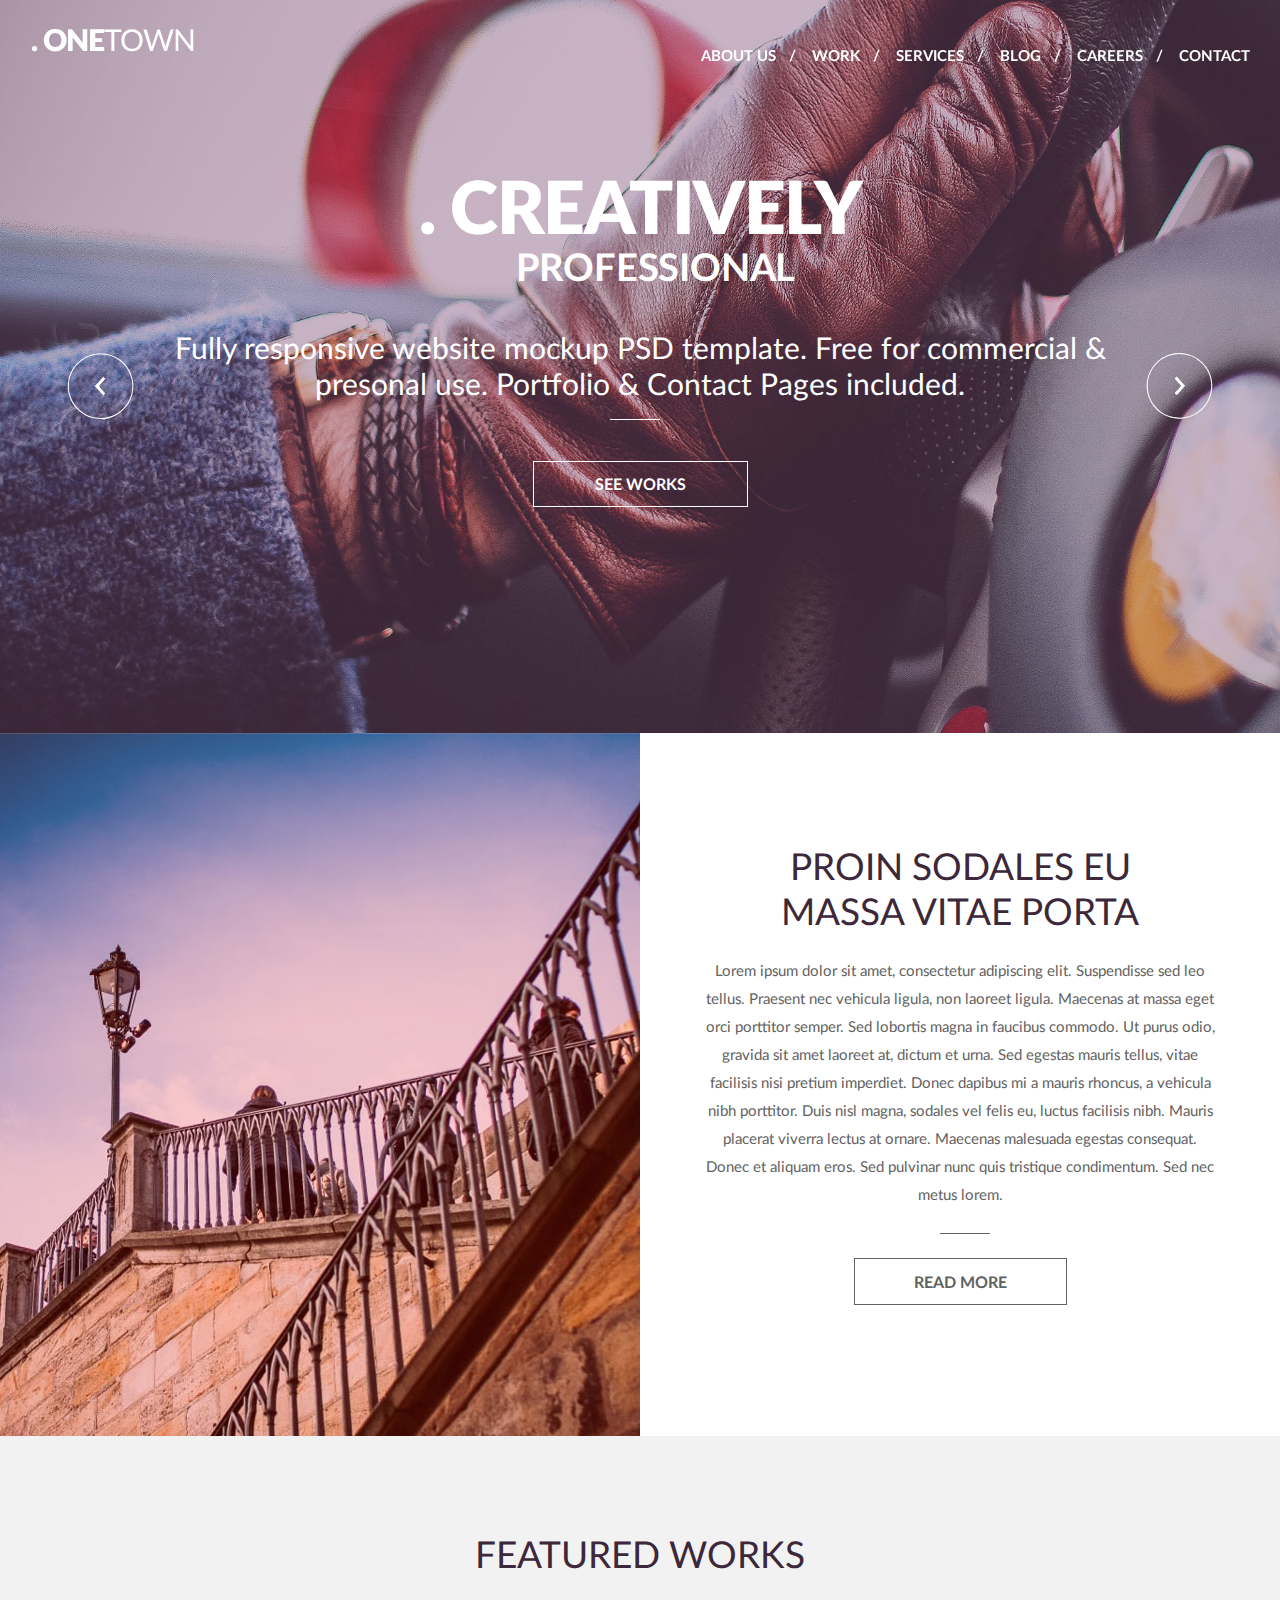
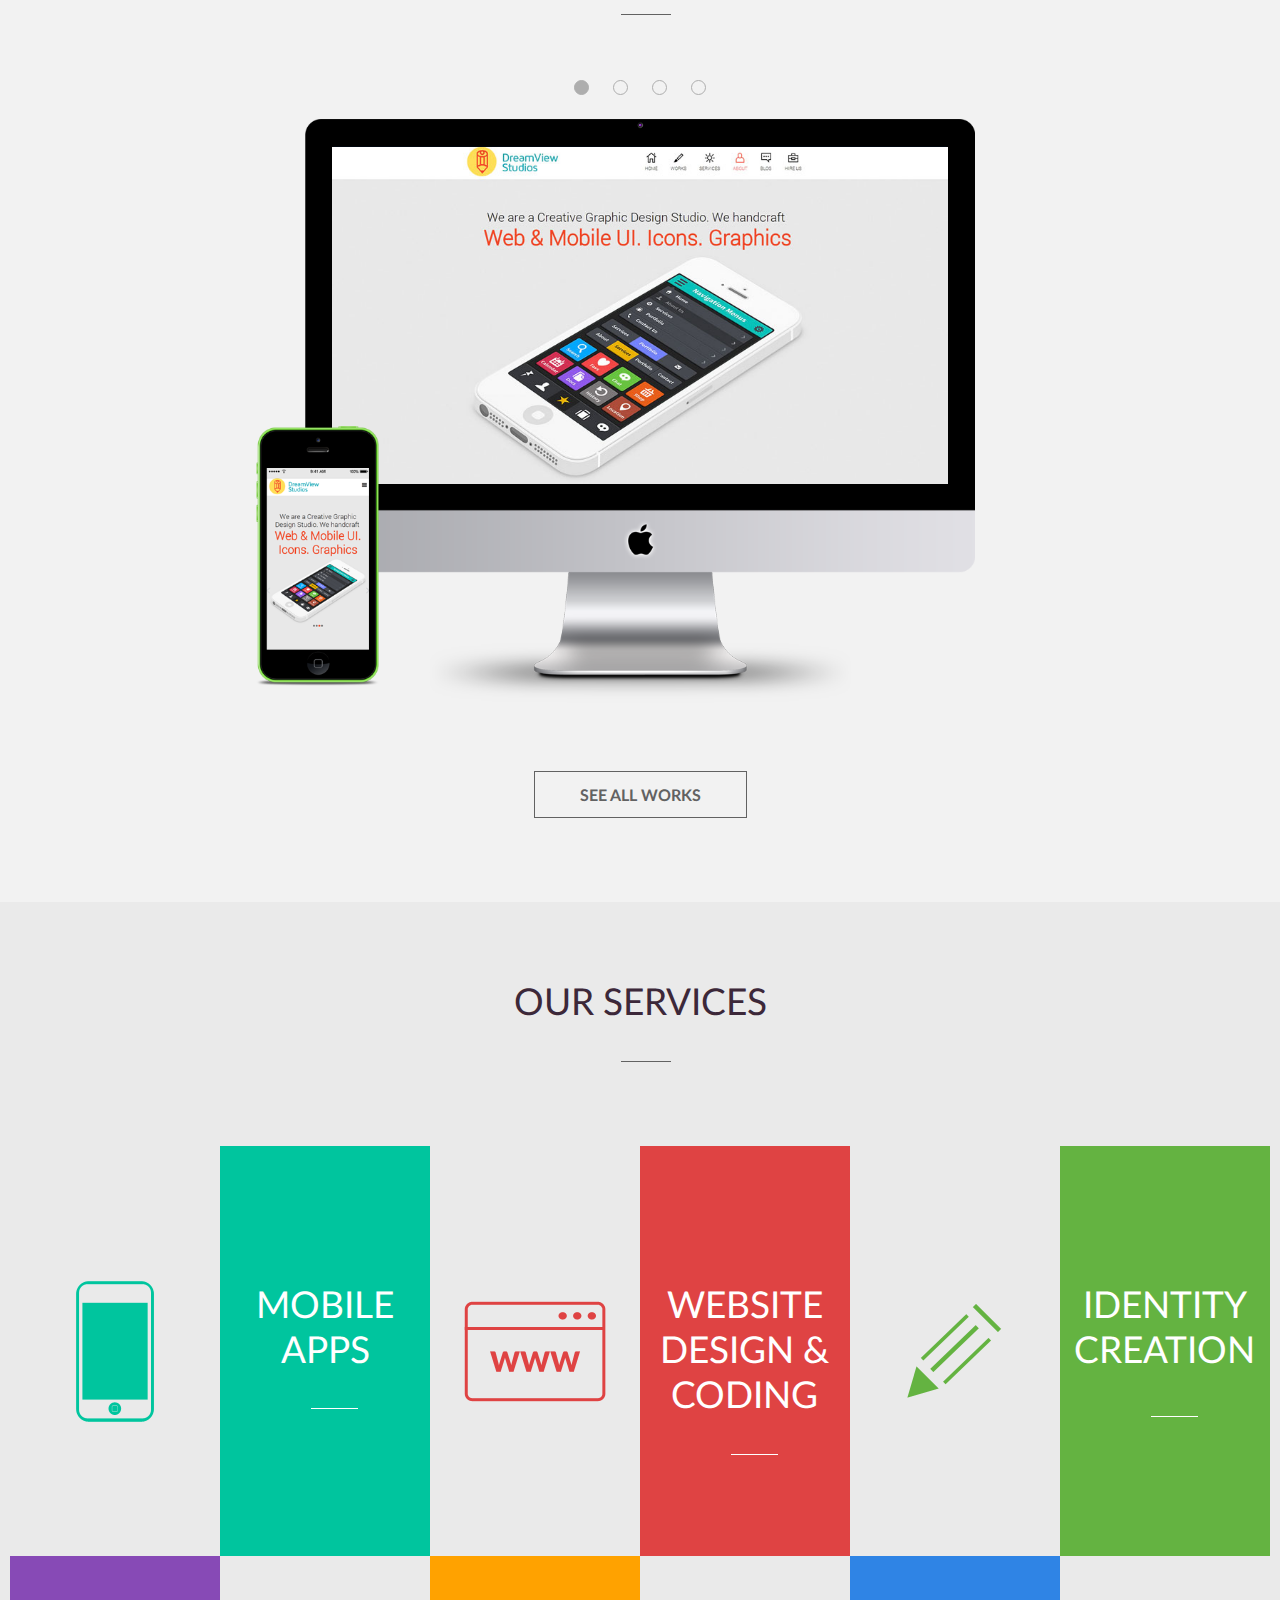
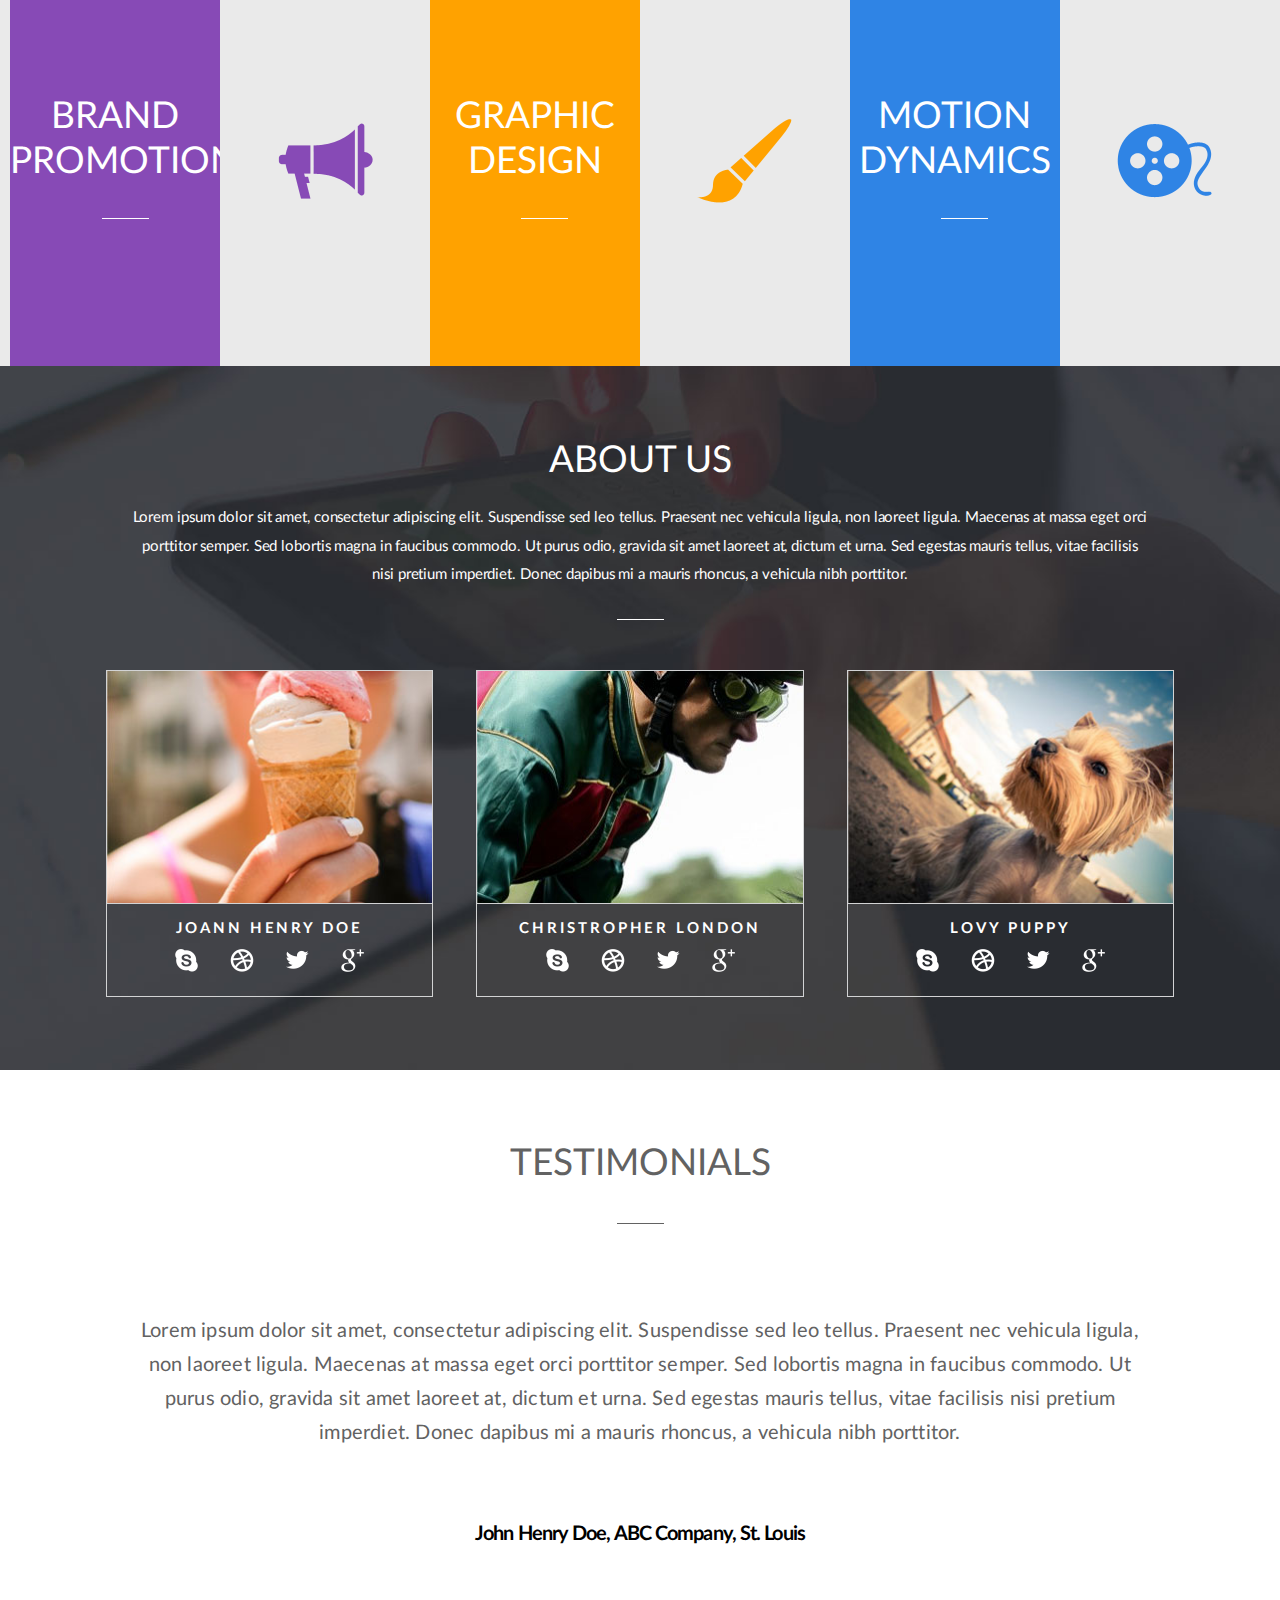
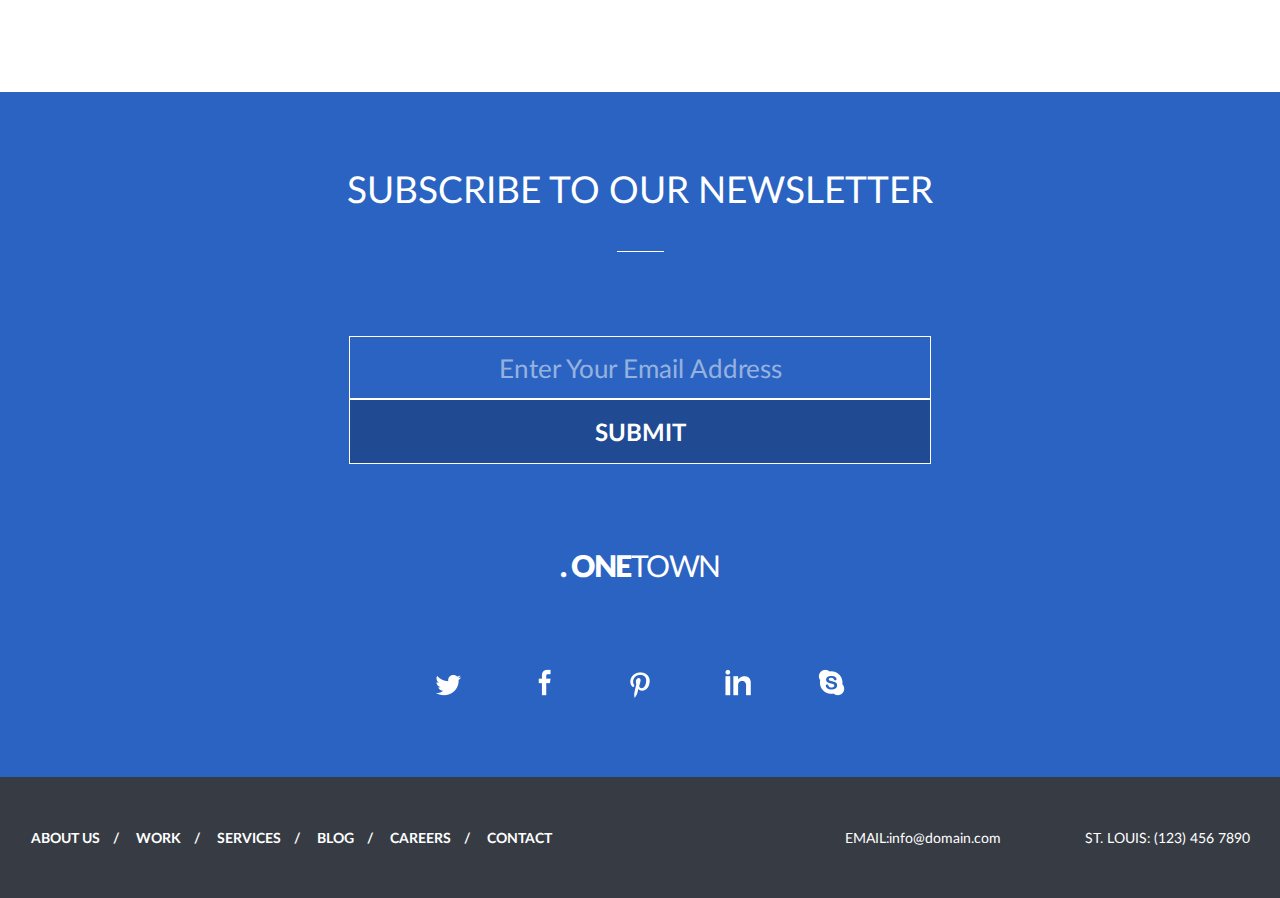
==== commit 8decc1e8: "landing" ====
--- a/creatively/index.html
+++ b/creatively/index.html
@@ -135,20 +135,20 @@
 			<h3>our services</h3>
 			<div class="services-1">
 				<ul>
-					<li>
-						<a href="#"><img src="images/tel-picture.png" alt="tel-picture"></a>
+					<li class="tel-picture">
+						<a href="#"></a>
 					</li>
 					<li class="apps">
 						<a href="#"><span>Mobile <br/>apps</span></a>
 					</li>
-					<li>
-						<a href="#"><img src="images/www.png" alt="www"></a>
+					<li class="www">
+						<a href="#"></a>
 					</li>
 					<li class="coding">
 						<a href="#"><span>website design &amp; coding</span></a>
 					</li>
-					<li>
-						<a href="#"><img src="images/pencil.png" alt="pencil"></a>
+					<li class="pencil">
+						<a href="#"></a>
 					</li>
 					<li class="creation">
 						<a href="#"><span>Identity creation</span></a>
@@ -160,20 +160,20 @@
 					<li class="promotion">
 						<a href="#"><span>Brand promotion</span></a>
 					</li>
-					<li>
-						<a href="#"><img src="images/speaker.png" alt="speaker"></a>
+					<li class="speaker">
+						<a href="#"></a>
 					</li>
 					<li class="design">
 						<a href="#"><span>graphic design</span></a>
 					</li>
-					<li>
-						<a href="#"><img src="images/brush.png" alt="brush"></a>
+					<li class="brush">
+						<a href="#"></a>
 					</li>
 					<li class="dynamics">
 						<a href="#"><span>motion dynamics</span></a>
 					</li>
-					<li>
-						<a class="movi" href="#"><img src="images/movi.png" alt="movi"></a>
+					<li class="movi">
+						<a class="movi" href="#"></a>
 					</li>					
 				</ul>
 			</div>
--- a/creatively/css/style.css
+++ b/creatively/css/style.css
@@ -48,7 +48,8 @@
 }
 
 .wrapper{
-	max-width: 1800px;
+	/*max-width: 1800px;*/
+	width: 100%;
 	margin: 0 auto;
 }
 /*=====================HEADER====================*/
@@ -396,37 +397,38 @@
   	left: -7.2%;
   	z-index: 10;
 }
-.carousel-monitor-holder .monitor-holder .img-holder img{
+.carousel-monitor-holder .img-holder img{
 	width: 100%;
 	height: auto;
 }
-.carousel-monitor-holder .monitor-holder .carousel-monitor{
+.carousel-monitor-holder .carousel-monitor{
 	position: absolute;
 	top: 4.8%;
 	left: 0;
 	padding: 0 4.1%;
 }
-.carousel-monitor-holder .monitor-holder .carousel-monitor .slides li{
+.carousel-monitor-holder .slides li{
 	width: 100%;
 }
-.carousel-monitor-holder .monitor-holder .carousel-monitor .slides li a{
-	display: inline-block;
-}
-.carousel-monitor-holder .monitor-holder .carousel-monitor .slides li a img{
+.carousel-monitor-holder .slides li a{
+	display: inline-block;
 	width: 100%;
 }
-.carousel-monitor-holder .monitor-holder .carousel-monitor .flex-control-nav{
+.carousel-monitor-holder .slides li a img{
+	width: 100%;
+}
+.carousel-monitor-holder .carousel-monitor .flex-control-nav{
 	position: absolute;
 	bottom: 115.4%;
 	left: 0;
 	width: 100%;
 }
-.carousel-monitor-holder .monitor-holder .carousel-monitor .flex-control-nav li{
+.carousel-monitor-holder .carousel-monitor .flex-control-nav li{
 	display: inline-block;
 	vertical-align: top;
 	margin: 0 12px;
 }
-.carousel-monitor-holder .monitor-holder .carousel-monitor .flex-control-nav li a{
+.carousel-monitor-holder .carousel-monitor .flex-control-nav li a{
 	display: inline-block;
 	width: 13px;
 	height: 13px;
@@ -434,8 +436,8 @@
 	border-radius: 50%;
 	cursor: pointer;
 }
-.carousel-monitor-holder .monitor-holder .carousel-monitor .flex-control-nav li a:hover,
-.carousel-monitor-holder .monitor-holder .carousel-monitor .flex-control-nav li a.flex-active{
+.carousel-monitor-holder .carousel-monitor .flex-control-nav li a:hover,
+.carousel-monitor-holder .carousel-monitor .flex-control-nav li a.flex-active{
 	background: #aeaeae;
 }
 .carousel-monitor-holder > a{
@@ -478,37 +480,79 @@
   	top: 185%;
   	left: 48.5%;
 }
-.services .services-1,
-.services .services-2{
+.services{
 	background: #eaeaea;
 	font-size: 0;
 	line-height: 0;
 }
-.services .services-1 ul li{
-	display: inline-block;
-	vertical-align: top;
-	text-align: center;
-	width: 16.4%;
-	padding: 133px 0 0;
-}
-.services .services-1 ul li a{
-	display: inline-block;
-	text-align: center;
-	text-decoration: none;
-}
-.services .services-1 ul li:nth-child(3) a,
-.services .services-1 ul li:nth-child(5) a{
-	margin: 20px 0 0;
-}
-.services .services-1 ul li a span{
+.services ul li{
+	display: inline-block;
+    vertical-align: top;
+    text-align: center;
+    width: 16.4%;
+    height: 410px;
+    overflow: hidden;
+    /* padding: 133px 0 0; */
+}
+.services ul li a{
+	display: block;
+    text-align: center;
+    text-decoration: none;
+    width: 100%;
+    height: 410px;
+}
+.services ul li.tel-picture a{
+	background: url(../images/tel-picture.png) no-repeat center center;
+}
+.services ul li.www a{
+	background: url(../images/www.png) no-repeat center center;
+}
+.services ul li.pencil a{
+	background: url(../images/pencil.png) no-repeat center center;
+}
+.services ul li.speaker a{
+	background: url(../images/speaker.png) no-repeat center center;
+}
+.services ul li.brush a{
+	background: url(../images/brush.png) no-repeat center center;
+}
+.services ul li.movi a{
+	background: url(../images/movi.png) no-repeat center center;
+}
+.services .services-1 ul li:nth-child(odd) a{
+	-webkit-transition: all .5s ease-in-out;
+	-o-transition: all .5s ease-in-out;
+	-moz-transition: all .5s ease-in-out;
+	transition: all .5s ease-in-out;
+}
+.services .services-1 ul li:nth-child(odd) a:hover{
+	-webkit-transform: rotateY(180deg);
+	-o-transform: rotateY(180deg);
+	-moz-transform: rotateY(180deg);
+	-ms-transform: rotateY(180deg);
+}
+.services .services-2 ul li:nth-child(even) a{
+	-webkit-transition: all .5s ease-in-out;
+	-o-transition: all .5s ease-in-out;
+	-moz-transition: all .5s ease-in-out;
+	transition: all .5s ease-in-out;
+}
+.services .services-2 ul li:nth-child(even) a:hover{
+	-webkit-transform: rotateY(180deg);
+	-o-transform: rotateY(180deg);
+	-moz-transform: rotateY(180deg);
+	-ms-transform: rotateY(180deg);
+}
+.services ul li a span{
 	font: 37px 'Lato-Regular', Arial, sans-serif;
   	color: #fff;
   	text-transform: uppercase;
   	position: relative;
   	text-align: center;
   	display: block;
-}
-.services .services-1 ul li a span:after{
+  	margin: 135px 0 0;
+}
+.services ul li a span:after{
 	content: '';
 	background: url(../images/line.jpg) repeat-x 0 0;
 	width: 47px;
@@ -517,139 +561,42 @@
 	top: 141%;
 	left: 43.5%;
 }
-.services .services-1 ul li.coding a span:after{
+.services ul li.coding a span:after{
 	position: absolute;
 	top: 128%;
 	left: 43.5%;
 }
-.services .services-1 ul li.creation a span:after{
+.services ul li.creation a span:after{
 	position: absolute;
 	top: 150%;
 	left: 43.5%;
 }
-.services .services-1 ul li:nth-child(odd) a img{
-	-webkit-transition: all .5s ease-in-out;
-	-o-transition: all .5s ease-in-out;
-	-moz-transition: all .5s ease-in-out;
-	transition: all .5s ease-in-out;
-}
-.services .services-1 ul li:nth-child(odd) a img:hover{
-	-webkit-transform: rotateY(180deg);
-	-o-transform: rotateY(180deg);
-	-moz-transform: rotateY(180deg);
-	-ms-transform: rotateY(180deg);
-}
-.services .services-1 ul li:nth-child(even){
+.services ul li:nth-child(even){
 	position: relative;
 }
-.services .services-1 ul li.apps{
+.services ul li.apps{
 	background: #00c59e;
 	padding: 0;
 }
-.services .services-1 ul li.coding{
+.services ul li.coding{
 	background: #df4343;
 	padding: 0;
 }
-.services .services-1 ul li.creation{
+.services ul li.creation{
 	background: #64b341;
 	padding: 0;
 }
-.services .services-1 ul li.apps a{
-	display: block;
-	padding: 135px 0 186px;
-}
-.services .services-1 ul li.coding a{
-	display: block;
-	padding: 107px 0 169px;
-}
-.services .services-1 ul li.creation a{
-	display: block;
-	padding: 126px 0 195px;
-}
-.services .services-2 ul li{
-	display: inline-block;
-	vertical-align: top;
-	text-align: center;
-	width: 16.4%;
-	padding: 133px 0 0;
-}
-.services .services-2 ul li a{
-	display: inline-block;
-	text-align: center;
-	text-decoration: none;
-}
-.services .services-2 ul li:nth-child(2) a,
-.services .services-2 ul li:nth-child(4) a{
-	margin: 30px 0 0;
-}
-.services .services-2 ul li a span{
-	font: 37px 'Lato-Regular', Arial, sans-serif;
-  	color: #fff;
-  	text-transform: uppercase;
-  	position: relative;
-  	text-align: center;
-  	display: block;
-}
-.services .services-2 ul li a span:after{
-	content: '';
-	background: url(../images/line.jpg) repeat-x 0 0;
-	width: 47px;
-	height: 1px;
-	position: absolute;
-	top: 141%;
-	left: 43.5%;
-}
-.services .services-2 ul li.design a span:after{
-	position: absolute;
-	top: 140%;
-	left: 43.5%;
-}
-.services .services-2 ul li.dynamics a span:after{
-	position: absolute;
-	top: 141%;
-	left: 43.5%;
-}
-.services .services-2 ul li:nth-child(even) a img{
-	-webkit-transition: all .5s ease-in-out;
-	-o-transition: all .5s ease-in-out;
-	-moz-transition: all .5s ease-in-out;
-	transition: all .5s ease-in-out;
-}
-.services .services-2 ul li:nth-child(even) a img:hover{
-	-webkit-transform: rotateY(180deg);
-	-o-transform: rotateY(180deg);
-	-moz-transform: rotateY(180deg);
-	-ms-transform: rotateY(180deg);
-}
-.services .services-2 ul li:nth-child(odd){
-	position: relative;
-}
-.services .services-2 ul li.promotion{
+.services ul li.promotion{
 	background: #874ab6;
 	padding: 0;
 }
-.services .services-2 ul li.design{
+.services ul li.design{
 	background: #ffa200;
 	padding: 0;
 }
-.services .services-2 ul li.dynamics{
+.services ul li.dynamics{
 	background: #2f84e5;
 	padding: 0;
-}
-.services .services-2 ul li.promotion a{
-	display: block;
-	padding: 136px 0 185px;
-}
-.services .services-2 ul li.design a{
-	display: block;
-	padding: 136px 0 185px;
-}
-.services .services-2 ul li.dynamics a{
-	display: block;
-	padding: 135px 0 186px;
-}
-.services .services-2 ul li a.movi{
-	margin: 26px 0 0;
 }
 /*=========================ABOUT US==========================*/
 .about-us{
@@ -847,7 +794,7 @@
 	width: 610px;
 	text-align: center;
 }
-.newsletter .newsletter-holder .form-holder #form_1 input{
+#form_1 input{
 	font: 26px 'Lato-Regular', Arial, sans-serif;
   	color: #fff;
 	width: 560px;
@@ -873,7 +820,7 @@
 :-ms-input-placeholder {  
    text-align:center; 
 }
-.newsletter .newsletter-holder .form-holder #form_1 button{
+#form_1 button{
 	width: 582px;
 	height: 65px;
 	border: 1px solid #fff;
@@ -887,7 +834,7 @@
 	-moz-transition: all .5s ease-in-out;
 	transition: all .5s ease-in-out;
 }
-.newsletter .newsletter-holder .form-holder #form_1 button:hover{
+#form_1 button:hover{
 	background: #4b6ca1;
 }
 ::-webkit-input-placeholder {color:#fff; font: 26px 'Lato-Regular', Arial, sans-serif; opacity: .5;}
@@ -914,12 +861,12 @@
 	line-height: 0;
 	text-align: center;
 }
-.newsletter .newsletter-holder .social ul li{
+.newsletter .newsletter-holder .social li{
 	display: inline-block;
 	vertical-align: top;
 	margin: 0 18px;
 }
-.newsletter .newsletter-holder .social ul li a{
+.newsletter .newsletter-holder .social li a{
 	display: inline-block;
 	width: 58px;
 	height: 58px;
@@ -931,22 +878,22 @@
 	-moz-transition: all .5s ease-in-out;
 	transition: all .5s ease-in-out;
 }
-.newsletter .newsletter-holder .social ul li a:hover{
+.newsletter .newsletter-holder .social li a:hover{
 	border: 1px solid #fff;
 }
-.newsletter .newsletter-holder .social ul li a.twit{
+.newsletter .newsletter-holder .social li a.twit{
 	background: url(../images/sprite2.png) no-repeat 16px 14px;
 }
-.newsletter .newsletter-holder .social ul li a.fb{
+.newsletter .newsletter-holder .social li a.fb{
 	background: url(../images/sprite2.png) no-repeat -80px 14px;
 }
-.newsletter .newsletter-holder .social ul li a.instagram{
+.newsletter .newsletter-holder .social li a.instagram{
 	background: url(../images/sprite2.png) no-repeat -168px 14px;
 }
-.newsletter .newsletter-holder .social ul li a.in{
+.newsletter .newsletter-holder .social li a.in{
 	background: url(../images/sprite2.png) no-repeat -265px 14px;
 }
-.newsletter .newsletter-holder .social ul li a.skype{
+.newsletter .newsletter-holder .social li a.skype{
 	background: url(../images/sprite2.png) no-repeat -368px 14px;
 }
 /*=========================FOOTER==========================*/
@@ -965,33 +912,33 @@
 	font-size: 0;
 	line-height: 0;
 }
-footer .footer-holder .footer-menu ul li{
+footer .footer-holder .footer-menu li{
 	display: inline-block;
 	vertical-align: top;
 	position: relative;
 	margin: 0 16px 0 0;
 }
-footer .footer-holder .footer-menu ul li:last-child{
+footer .footer-holder .footer-menu li:last-child{
 	margin: 0;
 }
-footer .footer-holder .footer-menu ul li:after{
+footer .footer-holder .footer-menu li:after{
 	content: '/';
 	font: 14px 'Lato-Bold', Arial, sans-serif;
 	color: #fff;
 	margin-left: 13px;
 }
-footer .footer-holder .footer-menu ul li:last-child:after{
+footer .footer-holder .footer-menu li:last-child:after{
 	content: '';
 	margin-left: 0;
 }
-footer .footer-holder .footer-menu ul li a{
+footer .footer-holder .footer-menu li a{
 	display: inline-block;
 	font: 14px 'Lato-Bold', Arial, sans-serif;
 	color: #fff;
 	text-transform: uppercase;
 	text-decoration: none;
 }
-footer .footer-holder .footer-menu ul li a:hover{
+footer .footer-holder .footer-menu li a:hover{
 	text-decoration: underline;
 }
 footer .footer-holder address{
@@ -1101,45 +1048,9 @@
 	.carousel-monitor-holder > h3:after{
 		left: 47%;
 	}
-	.services .services-1 ul li {
+	.services ul li {
   		width: 49.5%;
-  		padding: 125px 0 0;
   		border-bottom: 1px solid #b1b2b7;
-  		height: 300px;
-	}
-	.services .services-1 ul li.apps,
-	.services .services-1 ul li.coding,
-	.services .services-1 ul li.creation{
-		padding: 125px 0 0;
-	}
-	.services .services-1 ul li.apps a,
-	.services .services-1 ul li.coding a,
-	.services .services-1 ul li.creation a{
-  		padding: 0;
-	}
-	.services .services-1 ul li:nth-child(3) a,
-	.services .services-1 ul li:nth-child(5) a{
-		margin: 0;
-	}
-	.services .services-2 ul li {
-  		width: 49.5%;
-  		padding: 125px 0 0;
-  		border-bottom: 1px solid #b1b2b7;
-  		height: 300px;
-	}
-	.services .services-2 ul li.promotion,
-	.services .services-2 ul li.design,
-	.services .services-2 ul li.dynamics{
-		padding: 125px 0 0;
-	}
-	.services .services-2 ul li.promotion a,
-	.services .services-2 ul li.design a,
-	.services .services-2 ul li.dynamics a{
-  		padding: 0;
-	}
-	.services .services-2 ul li:nth-child(3) a,
-	.services .services-2 ul li:nth-child(5) a{
-		margin: 0;
 	}
 }
 @media screen and (max-width: 965px){
@@ -1300,10 +1211,10 @@
 	.newsletter .newsletter-holder .form-holder {
   		width: 350px;
 	}
-	.newsletter .newsletter-holder .form-holder #form_1 input{
+	#form_1 input{
 		width: 328px;
 	}
-	.newsletter .newsletter-holder .form-holder #form_1 button{
+	#form_1 button{
 		width: 350px;
 	}
 	.newsletter .newsletter-holder h3:after{
@@ -1409,8 +1320,8 @@
 	.carousel-monitor-holder > h3:after,
 	.services h3:after,
 	.testimonials h3:after,
-	.services .services-1 ul li a span:after,
-	.services .services-2 ul li a span:after{
+	.services .services-1 li a span:after,
+	.services .services-2 li a span:after{
 		background: none;
 	}
 	.carousel-monitor-holder .monitor-holder{
@@ -1438,10 +1349,10 @@
 		font-size: 20px;
 	}
 	.newsletter .newsletter-holder .form-holder,
-	.newsletter .newsletter-holder .form-holder #form_1 button{
+	#form_1 button{
 		width: 295px;
 	}
-	.newsletter .newsletter-holder .form-holder #form_1 input{
+	#form_1 input{
 		width: 283px;
 	}
 	.carousel-monitor-holder > h3,
@@ -1451,26 +1362,16 @@
 	.newsletter .newsletter-holder h3{
 		font-size: 30px;
 	}
-	.services .services-1 ul li,
-	.services .services-2 ul li{
+	.services ul li{
 		height: 150px;
-		padding: 50px 0 0;
-	}
-	.services .services-1 ul li.apps,
-	.services .services-1 ul li.coding,
-	.services .services-1 ul li.creation,
-	.services .services-2 ul li.promotion,
-	.services .services-2 ul li.design,
-	.services .services-2 ul li.dynamics{
-		padding: 50px 0 0;
-	}
-	.services .services-1 ul li a span,
-	.services .services-2 ul li a span{
+		width: 100%;
+	}
+	.services ul li a{
+		height: 150px;
+	}
+	.services ul li a span{
 		font-size: 24px;
-	}
-	.services .services-2 ul li:nth-child(2) a,
-	.services .services-2 ul li:nth-child(4) a{
-		margin: 0;
+		margin: 35px 0 0;
 	}
 	.about-us .about-us-holder > p{
 		padding: 0 25px;
@@ -1484,7 +1385,7 @@
 		font-size: 15px;
 		margin: 0 25px 25px;
 	}
-	.newsletter .newsletter-holder .form-holder #form_1 input{
+	#form_1 input{
 		padding: 0 5px;
 	}
 	.newsletter .newsletter-holder .form-holder,
